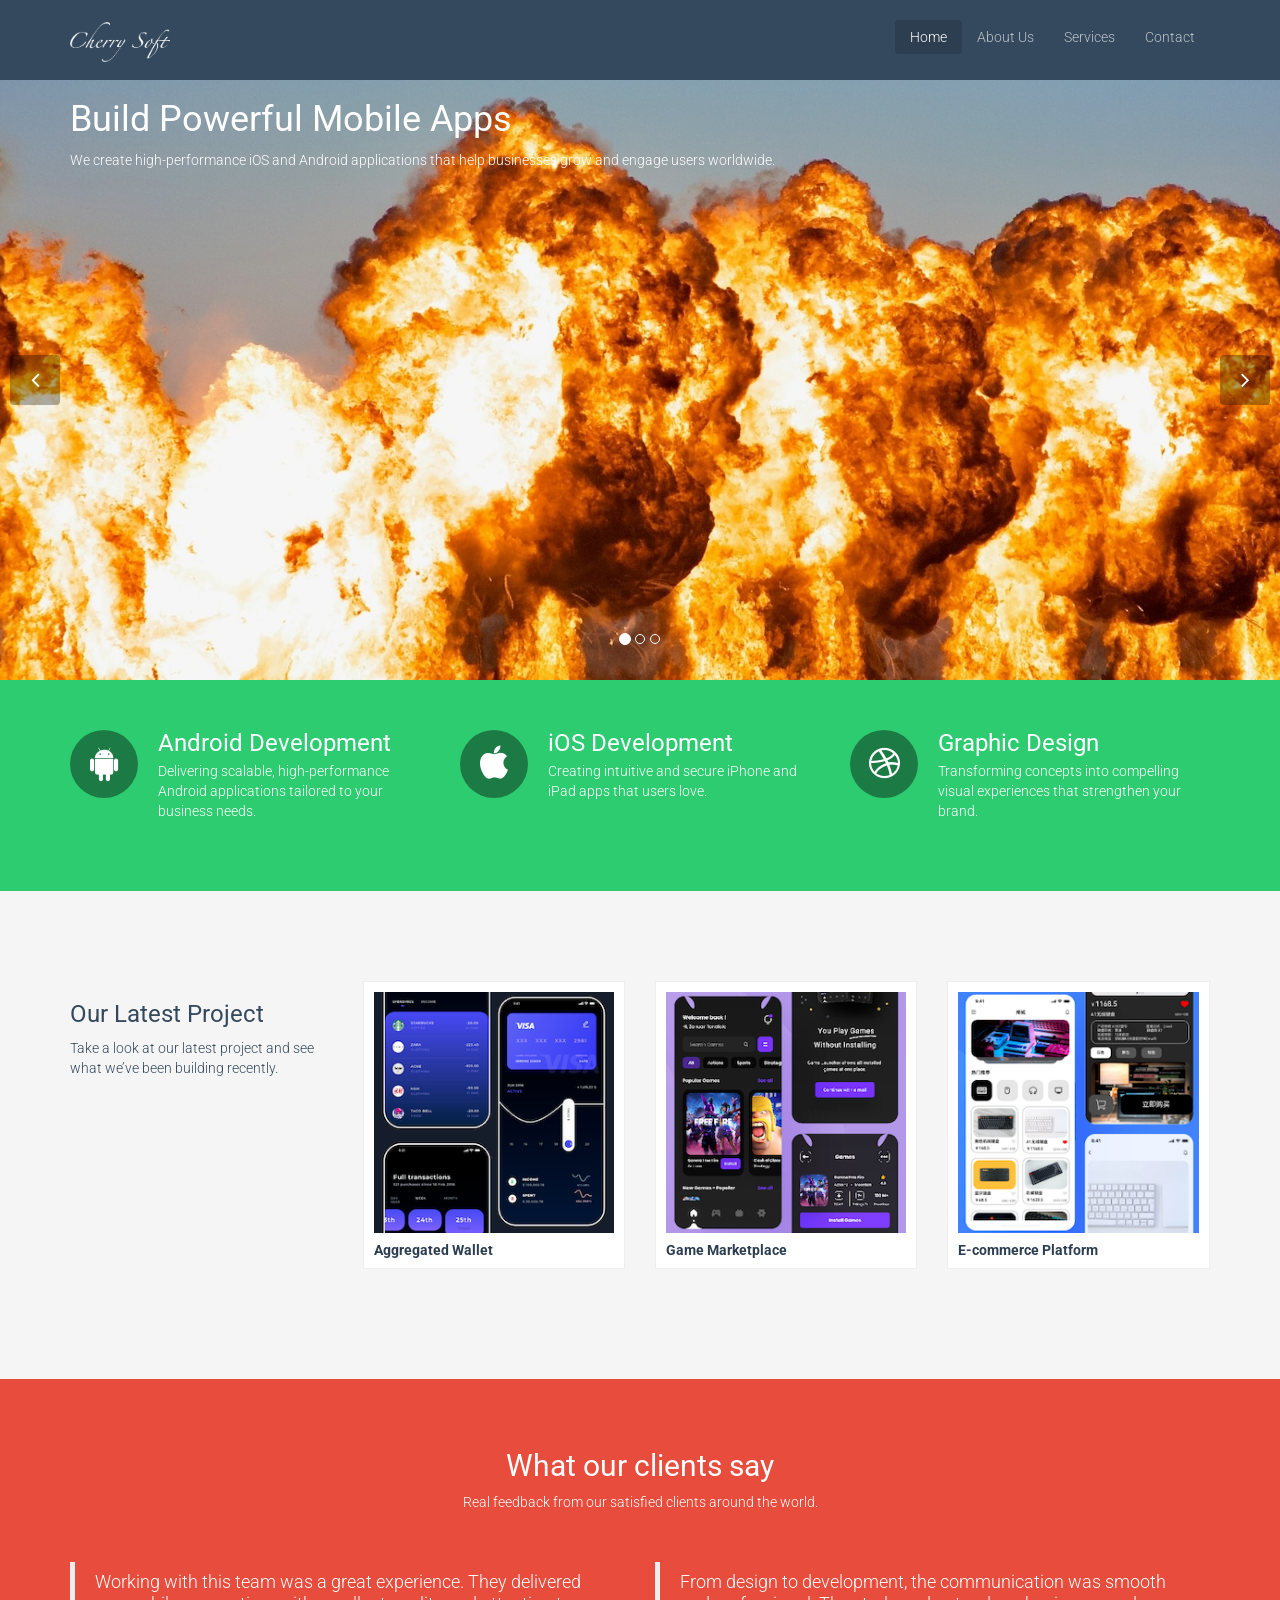
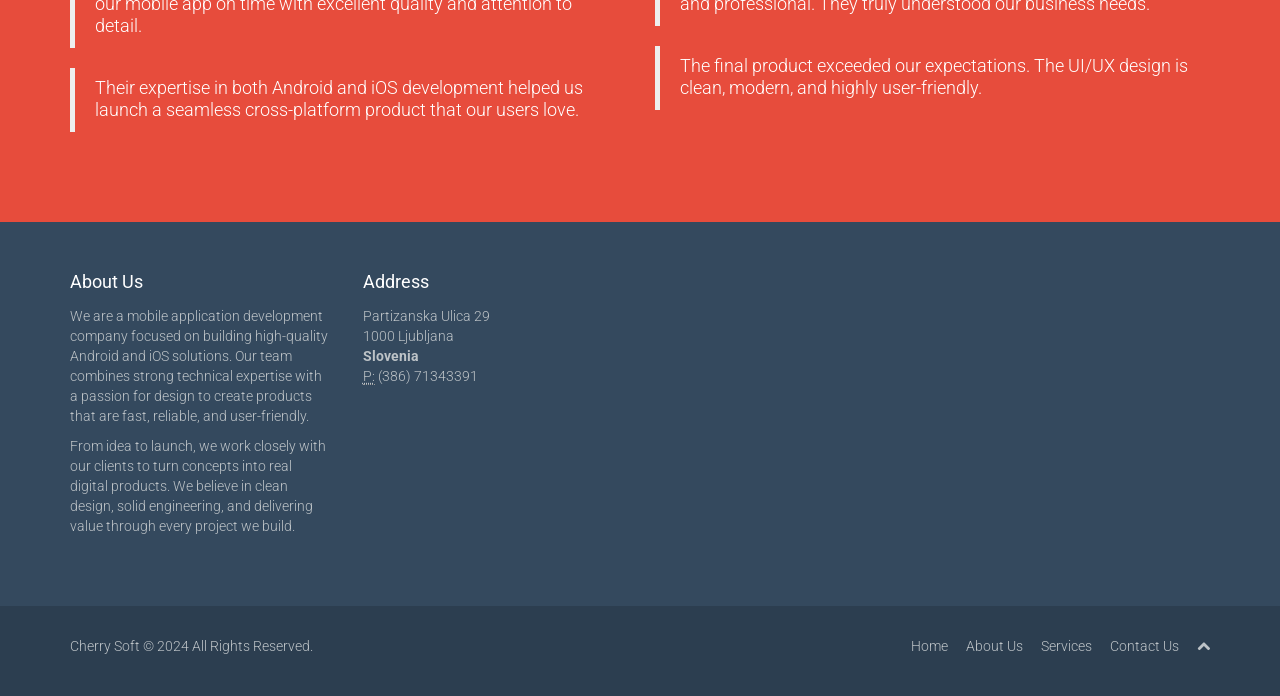
==== index.html @ 099f1675 "门户网站代码" ====
<!DOCTYPE html>
<html lang="zh">
<head>
    <meta charset="utf-8">
    <meta name="viewport" content="width=device-width, initial-scale=1.0">
    <meta name="description" content="">
    <meta name="author" content="">
    <title>Home | Cherry Soft</title>
    <link href="css/bootstrap.min.css" rel="stylesheet">
    <link href="css/font-awesome.min.css" rel="stylesheet">
    <link href="css/prettyPhoto.css" rel="stylesheet">
    <link href="css/animate.css" rel="stylesheet">
    <link href="css/main.css" rel="stylesheet">
    <!--[if lt IE 9]>
    <script src="plugins/common/html5shiv.js"></script>
    <script src="plugins/common/respond.min.js"></script>
    <![endif]-->       
    <link rel="shortcut icon" href="images/ico/favicon.ico">
    <link rel="apple-touch-icon-precomposed" sizes="144x144" href="images/ico/apple-touch-icon-144-precomposed.png">
    <link rel="apple-touch-icon-precomposed" sizes="114x114" href="images/ico/apple-touch-icon-114-precomposed.png">
    <link rel="apple-touch-icon-precomposed" sizes="72x72" href="images/ico/apple-touch-icon-72-precomposed.png">
    <link rel="apple-touch-icon-precomposed" href="images/ico/apple-touch-icon-57-precomposed.png">
</head><!--/head-->
<body>
    <header class="navbar navbar-inverse navbar-fixed-top wet-asphalt" role="banner">
        <div class="container">
            <div class="navbar-header">
                <button type="button" class="navbar-toggle" data-toggle="collapse" data-target=".navbar-collapse">
                    <span class="sr-only">Toggle navigation</span>
                    <span class="icon-bar"></span>
                    <span class="icon-bar"></span>
                    <span class="icon-bar"></span>
                </button>
                <a class="navbar-brand" href="index.html"><img id="logo" src="images/logo.png" alt="logo"></a>
            </div>
            <div class="collapse navbar-collapse">
                <ul class="nav navbar-nav navbar-right">
                    <li class="active"><a href="index.html">Home</a></li>
                    <li><a href="html/about-us.html">About Us</a></li>
                    <li><a href="html/services.html">Services</a></li>
                    <li><a href="html/contact-us.html">Contact</a></li>
                </ul>
            </div>
        </div>
    </header><!--/header-->
    <section id="main-slider" class="no-margin">
        <div class="carousel slide wet-asphalt">
            <ol class="carousel-indicators">
                <li data-target="#main-slider" data-slide-to="0" class="active"></li>
                <li data-target="#main-slider" data-slide-to="1"></li>
                <li data-target="#main-slider" data-slide-to="2"></li>
            </ol>
            <div class="carousel-inner">
                <div class="item active" style="background-image: url(images/slider/bg1.jpg)">
                    <div class="container">
                        <div class="row">
                            <div class="col-sm-12">
                                <div class="carousel-content centered">
                                    <h2 class="animation animated-item-1">Build Powerful Mobile Apps</h2>
                                    <p class="animation animated-item-2">We create high-performance iOS and Android applications that help businesses grow and engage users worldwide.</p>
                                </div>
                            </div>
                        </div>
                    </div>
                </div><!--/.item-->
                <div class="item" style="background-image: url(images/slider/bg2.jpg)">
                    <div class="container">
                        <div class="row">
                            <div class="col-sm-12">
                                <div class="carousel-content centered">
                                    <h2 class="boxed animation animated-item-1">Exceptional User Experiencen</h2>
                                    <p class="boxed animation animated-item-2">From concept to launch, we design intuitive and beautiful interfaces that users love to interact with.</p>
                                </div>
                            </div>
                        </div>
                    </div>
                </div><!--/.item-->
                <div class="item" style="background-image: url(images/slider/bg3.jpg)">
                    <div class="container">
                        <div class="row">
                            <div class="col-sm-6">
                                <div class="carousel-content centered">
                                    <h2 class="animation animated-item-1">Transform Ideas Into Reality</h2>
                                    <p class="animation animated-item-2">Partner with our expert team to turn innovative ideas into scalable digital products and business solutions.</p>
                                </div>
                            </div>
                        </div>
                    </div>
                </div><!--/.item-->
            </div><!--/.carousel-inner-->
        </div><!--/.carousel-->
        <a class="prev hidden-xs" href="#main-slider" data-slide="prev">
            <i class="icon-angle-left"></i>
        </a>
        <a class="next hidden-xs" href="#main-slider" data-slide="next">
            <i class="icon-angle-right"></i>
        </a>
    </section><!--/#main-slider-->
    
    

    <section id="services" class="emerald">
        <div class="container">
            <div class="row">
                <div class="col-md-4 col-sm-6">
                    <div class="media">
                        <div class="pull-left">
                            <i class="icon-android icon-md"></i>
                        </div>
                        <div class="media-body">
                            <h3 class="media-heading">Android Development</h3>
                            <p>Delivering scalable, high-performance Android applications tailored to your business needs.</p>
                        </div>
                    </div>
                </div><!--/.col-md-4-->
                <div class="col-md-4 col-sm-6">
                    <div class="media">
                        <div class="pull-left">
                            <i class="icon-apple icon-md"></i>
                        </div>
                        <div class="media-body">
                            <h3 class="media-heading">iOS Development</h3>
                            <p>Creating intuitive and secure iPhone and iPad apps that users love.</p>
                        </div>
                    </div>
                </div><!--/.col-md-4-->
                <div class="col-md-4 col-sm-6">
                    <div class="media">
                        <div class="pull-left">
                            <i class="icon-dribbble icon-md"></i>
                        </div>
                        <div class="media-body">
                            <h3 class="media-heading">Graphic Design</h3>
                            <p>Transforming concepts into compelling visual experiences that strengthen your brand.</p>
                        </div>
                    </div>
                </div><!--/.col-md-4-->
            </div>
        </div>
    </section><!--/#services-->

    <section id="recent-works">
        <div class="container">
            <div class="row">
                <div class="col-md-3">
                    <h3>Our Latest Project</h3>
                    <p>Take a look at our latest project and see what we’ve been building recently.</p>
                    <p class="gap"></p>
                </div>
                <div class="col-md-9">
                    <div id="scroller" class="carousel slide">
                        <div class="carousel-inner">
                            <div class="item active">
                                <div class="row">
                                    <div class="col-xs-4">
                                        <div class="portfolio-item">
                                            <div class="item-inner">
                                                <img class="img-responsive" src="images/portfolio/recent/item1.png" alt="">
                                                <h5>
                                                    Aggregated Wallet
                                                </h5>
                                            </div>
                                        </div>
                                    </div>                            
                                    <div class="col-xs-4">
                                        <div class="portfolio-item">
                                            <div class="item-inner">
                                                <img class="img-responsive" src="images/portfolio/recent/item3.png" alt="">
                                                <h5>
                                                    Game Marketplace
                                                </h5>
                                            </div>
                                        </div>
                                    </div>                            
                                    <div class="col-xs-4">
                                        <div class="portfolio-item">
                                            <div class="item-inner">
                                                <img class="img-responsive" src="images/portfolio/recent/item2.png" alt="">
                                                <h5>
                                                    E-commerce Platform
                                                </h5>
                                            </div>
                                        </div>
                                    </div>
                                </div><!--/.row-->
                            </div><!--/.item-->
                        </div>
                    </div>
                </div>
            </div><!--/.row-->
        </div>
    </section><!--/#recent-works-->

    <section id="testimonial" class="alizarin">
        <div class="container">
            <div class="row">
                <div class="col-lg-12">
                    <div class="center">
                        <h2>What our clients say</h2>
                        <p>Real feedback from our satisfied clients around the world.</p>
                    </div>
                    <div class="gap"></div>
                    <div class="row">
                        <div class="col-md-6">
                            <blockquote>
                                <p>Working with this team was a great experience. They delivered our mobile app on time with excellent quality and attention to detail.</p>
                            </blockquote>
                            <blockquote>
                                <p>Their expertise in both Android and iOS development helped us launch a seamless cross-platform product that our users love.</p>
                            </blockquote>
                        </div>
                        <div class="col-md-6">
                            <blockquote>
                                <p>From design to development, the communication was smooth and professional. They truly understood our business needs.</p>
                            </blockquote>
                            <blockquote>
                                <p>The final product exceeded our expectations. The UI/UX design is clean, modern, and highly user-friendly.</p>
                            </blockquote>
                        </div>
                    </div>
                </div>
            </div>
        </div>
    </section><!--/#testimonial-->

    <section id="bottom" class="wet-asphalt">
        <div class="container">
            <div class="row">
                <div class="col-md-3 col-sm-6">
                    <h4>About Us</h4>
                    <p>We are a mobile application development company focused on building high-quality Android and iOS solutions. Our team combines strong technical expertise with a passion for design to create products that are fast, reliable, and user-friendly.</p>
                    <p>From idea to launch, we work closely with our clients to turn concepts into real digital products. We believe in clean design, solid engineering, and delivering value through every project we build.</p>
                </div><!--/.col-md-3-->

                <div class="col-md-3 col-sm-6">
                    <h4>Address</h4>
                    <address>
                        Partizanska Ulica 29<br>
                        1000 Ljubljana<br>
                        <strong>Slovenia</strong><br>
                        <abbr title="Phone">P:</abbr> (386) 71343391
                    </address>
                </div> <!--/.col-md-3-->
            </div>
        </div>
    </section><!--/#bottom-->

    <footer id="footer" class="midnight-blue">
        <div class="container">
            <div class="row">
                <div class="col-sm-6">
                    Cherry Soft &copy; 2024 All Rights Reserved.
                </div>
                <div class="col-sm-6">
                    <ul class="pull-right">
                        <li><a href="index.html">Home</a></li>
                        <li><a href="html/about-us.html">About Us</a></li>
                        <li><a href="html/services.html">Services</a></li>
                        <li><a href="html/contact-us.html">Contact Us</a></li>
                        <li><a id="gototop" class="gototop" href="#"><i class="icon-chevron-up"></i></a></li><!--#gototop-->
                    </ul>
                </div>
            </div>
        </div>
    </footer><!--/#footer-->

    <script src="js/jquery.1.11.2/jquery-1.11.2.min.js"></script>
    <script src="js/bootstrap/bootstrap.min.js"></script>
</body>
</html>
---- css/prettyPhoto.css ----
div.pp_default .pp_top,div.pp_default .pp_top .pp_middle,div.pp_default .pp_top .pp_left,div.pp_default .pp_top .pp_right,div.pp_default .pp_bottom,div.pp_default .pp_bottom .pp_left,div.pp_default .pp_bottom .pp_middle,div.pp_default .pp_bottom .pp_right{height:13px}
div.pp_default .pp_top .pp_left{background:url(../images/prettyPhoto/default/sprite.png) -78px -93px no-repeat}
div.pp_default .pp_top .pp_middle{background:url(../images/prettyPhoto/default/sprite_x.png) top left repeat-x}
div.pp_default .pp_top .pp_right{background:url(../images/prettyPhoto/default/sprite.png) -112px -93px no-repeat}
div.pp_default .pp_content .ppt{color:#f8f8f8}
div.pp_default .pp_content_container .pp_left{background:url(../images/prettyPhoto/default/sprite_y.png) -7px 0 repeat-y;padding-left:13px}
div.pp_default .pp_content_container .pp_right{background:url(../images/prettyPhoto/default/sprite_y.png) top right repeat-y;padding-right:13px}
div.pp_default .pp_next:hover{background:url(../images/prettyPhoto/default/sprite_next.png) center right no-repeat;cursor:pointer}
div.pp_default .pp_previous:hover{background:url(../images/prettyPhoto/default/sprite_prev.png) center left no-repeat;cursor:pointer}
div.pp_default .pp_expand{background:url(../images/prettyPhoto/default/sprite.png) 0 -29px no-repeat;cursor:pointer;width:28px;height:28px}
div.pp_default .pp_expand:hover{background:url(../images/prettyPhoto/default/sprite.png) 0 -56px no-repeat;cursor:pointer}
div.pp_default .pp_contract{background:url(../images/prettyPhoto/default/sprite.png) 0 -84px no-repeat;cursor:pointer;width:28px;height:28px}
div.pp_default .pp_contract:hover{background:url(../images/prettyPhoto/default/sprite.png) 0 -113px no-repeat;cursor:pointer}
div.pp_default .pp_close{width:30px;height:30px;background:url(../images/prettyPhoto/default/sprite.png) 2px 1px no-repeat;cursor:pointer}
div.pp_default .pp_gallery ul li a{background:url(../images/prettyPhoto/default/default_thumb.png) center center #f8f8f8;border:1px solid #aaa}
div.pp_default .pp_social{margin-top:7px}
div.pp_default .pp_gallery a.pp_arrow_previous,div.pp_default .pp_gallery a.pp_arrow_next{position:static;left:auto}
div.pp_default .pp_nav .pp_play,div.pp_default .pp_nav .pp_pause{background:url(../images/prettyPhoto/default/sprite.png) -51px 1px no-repeat;height:30px;width:30px}
div.pp_default .pp_nav .pp_pause{background-position:-51px -29px}
div.pp_default a.pp_arrow_previous,div.pp_default a.pp_arrow_next{background:url(../images/prettyPhoto/default/sprite.png) -31px -3px no-repeat;height:20px;width:20px;margin:4px 0 0}
div.pp_default a.pp_arrow_next{left:52px;background-position:-82px -3px}
div.pp_default .pp_content_container .pp_details{margin-top:5px}
div.pp_default .pp_nav{clear:none;height:30px;width:110px;position:relative}
div.pp_default .pp_nav .currentTextHolder{font-family:Georgia;font-style:italic;color:#999;font-size:11px;left:75px;line-height:25px;position:absolute;top:2px;margin:0;padding:0 0 0 10px}
div.pp_default .pp_close:hover,div.pp_default .pp_nav .pp_play:hover,div.pp_default .pp_nav .pp_pause:hover,div.pp_default .pp_arrow_next:hover,div.pp_default .pp_arrow_previous:hover{opacity:0.7}
div.pp_default .pp_description{font-size:11px;font-weight:700;line-height:14px;margin:5px 50px 5px 0}
div.pp_default .pp_bottom .pp_left{background:url(../images/prettyPhoto/default/sprite.png) -78px -127px no-repeat}
div.pp_default .pp_bottom .pp_middle{background:url(../images/prettyPhoto/default/sprite_x.png) bottom left repeat-x}
div.pp_default .pp_bottom .pp_right{background:url(../images/prettyPhoto/default/sprite.png) -112px -127px no-repeat}
div.pp_default .pp_loaderIcon{background:url(../images/prettyPhoto/default/loader.gif) center center no-repeat}
div.light_rounded .pp_top .pp_left{background:url(../images/prettyPhoto/light_rounded/sprite.png) -88px -53px no-repeat}
div.light_rounded .pp_top .pp_right{background:url(../images/prettyPhoto/light_rounded/sprite.png) -110px -53px no-repeat}
div.light_rounded .pp_next:hover{background:url(../images/prettyPhoto/light_rounded/btnNext.png) center right no-repeat;cursor:pointer}
div.light_rounded .pp_previous:hover{background:url(../images/prettyPhoto/light_rounded/btnPrevious.png) center left no-repeat;cursor:pointer}
div.light_rounded .pp_expand{background:url(../images/prettyPhoto/light_rounded/sprite.png) -31px -26px no-repeat;cursor:pointer}
div.light_rounded .pp_expand:hover{background:url(../images/prettyPhoto/light_rounded/sprite.png) -31px -47px no-repeat;cursor:pointer}
div.light_rounded .pp_contract{background:url(../images/prettyPhoto/light_rounded/sprite.png) 0 -26px no-repeat;cursor:pointer}
div.light_rounded .pp_contract:hover{background:url(../images/prettyPhoto/light_rounded/sprite.png) 0 -47px no-repeat;cursor:pointer}
div.light_rounded .pp_close{width:75px;height:22px;background:url(../images/prettyPhoto/light_rounded/sprite.png) -1px -1px no-repeat;cursor:pointer}
div.light_rounded .pp_nav .pp_play{background:url(../images/prettyPhoto/light_rounded/sprite.png) -1px -100px no-repeat;height:15px;width:14px}
div.light_rounded .pp_nav .pp_pause{background:url(../images/prettyPhoto/light_rounded/sprite.png) -24px -100px no-repeat;height:15px;width:14px}
div.light_rounded .pp_arrow_previous{background:url(../images/prettyPhoto/light_rounded/sprite.png) 0 -71px no-repeat}
div.light_rounded .pp_arrow_next{background:url(../images/prettyPhoto/light_rounded/sprite.png) -22px -71px no-repeat}
div.light_rounded .pp_bottom .pp_left{background:url(../images/prettyPhoto/light_rounded/sprite.png) -88px -80px no-repeat}
div.light_rounded .pp_bottom .pp_right{background:url(../images/prettyPhoto/light_rounded/sprite.png) -110px -80px no-repeat}
div.dark_rounded .pp_top .pp_left{background:url(../images/prettyPhoto/dark_rounded/sprite.png) -88px -53px no-repeat}
div.dark_rounded .pp_top .pp_right{background:url(../images/prettyPhoto/dark_rounded/sprite.png) -110px -53px no-repeat}
div.dark_rounded .pp_content_container .pp_left{background:url(../images/prettyPhoto/dark_rounded/contentPattern.png) top left repeat-y}
div.dark_rounded .pp_content_container .pp_right{background:url(../images/prettyPhoto/dark_rounded/contentPattern.png) top right repeat-y}
div.dark_rounded .pp_next:hover{background:url(../images/prettyPhoto/dark_rounded/btnNext.png) center right no-repeat;cursor:pointer}
div.dark_rounded .pp_previous:hover{background:url(../images/prettyPhoto/dark_rounded/btnPrevious.png) center left no-repeat;cursor:pointer}
div.dark_rounded .pp_expand{background:url(../images/prettyPhoto/dark_rounded/sprite.png) -31px -26px no-repeat;cursor:pointer}
div.dark_rounded .pp_expand:hover{background:url(../images/prettyPhoto/dark_rounded/sprite.png) -31px -47px no-repeat;cursor:pointer}
div.dark_rounded .pp_contract{background:url(../images/prettyPhoto/dark_rounded/sprite.png) 0 -26px no-repeat;cursor:pointer}
div.dark_rounded .pp_contract:hover{background:url(../images/prettyPhoto/dark_rounded/sprite.png) 0 -47px no-repeat;cursor:pointer}
div.dark_rounded .pp_close{width:75px;height:22px;background:url(../images/prettyPhoto/dark_rounded/sprite.png) -1px -1px no-repeat;cursor:pointer}
div.dark_rounded .pp_description{margin-right:85px;color:#fff}
div.dark_rounded .pp_nav .pp_play{background:url(../images/prettyPhoto/dark_rounded/sprite.png) -1px -100px no-repeat;height:15px;width:14px}
div.dark_rounded .pp_nav .pp_pause{background:url(../images/prettyPhoto/dark_rounded/sprite.png) -24px -100px no-repeat;height:15px;width:14px}
div.dark_rounded .pp_arrow_previous{background:url(../images/prettyPhoto/dark_rounded/sprite.png) 0 -71px no-repeat}
div.dark_rounded .pp_arrow_next{background:url(../images/prettyPhoto/dark_rounded/sprite.png) -22px -71px no-repeat}
div.dark_rounded .pp_bottom .pp_left{background:url(../images/prettyPhoto/dark_rounded/sprite.png) -88px -80px no-repeat}
div.dark_rounded .pp_bottom .pp_right{background:url(../images/prettyPhoto/dark_rounded/sprite.png) -110px -80px no-repeat}
div.dark_rounded .pp_loaderIcon{background:url(../images/prettyPhoto/dark_rounded/loader.gif) center center no-repeat}
div.dark_square .pp_left,div.dark_square .pp_middle,div.dark_square .pp_right,div.dark_square .pp_content{background:#000}
div.dark_square .pp_description{color:#fff;margin:0 85px 0 0}
div.dark_square .pp_loaderIcon{background:url(../images/prettyPhoto/dark_square/loader.gif) center center no-repeat}
div.dark_square .pp_expand{background:url(../images/prettyPhoto/dark_square/sprite.png) -31px -26px no-repeat;cursor:pointer}
div.dark_square .pp_expand:hover{background:url(../images/prettyPhoto/dark_square/sprite.png) -31px -47px no-repeat;cursor:pointer}
div.dark_square .pp_contract{background:url(../images/prettyPhoto/dark_square/sprite.png) 0 -26px no-repeat;cursor:pointer}
div.dark_square .pp_contract:hover{background:url(../images/prettyPhoto/dark_square/sprite.png) 0 -47px no-repeat;cursor:pointer}
div.dark_square .pp_close{width:75px;height:22px;background:url(../images/prettyPhoto/dark_square/sprite.png) -1px -1px no-repeat;cursor:pointer}
div.dark_square .pp_nav{clear:none}
div.dark_square .pp_nav .pp_play{background:url(../images/prettyPhoto/dark_square/sprite.png) -1px -100px no-repeat;height:15px;width:14px}
div.dark_square .pp_nav .pp_pause{background:url(../images/prettyPhoto/dark_square/sprite.png) -24px -100px no-repeat;height:15px;width:14px}
div.dark_square .pp_arrow_previous{background:url(../images/prettyPhoto/dark_square/sprite.png) 0 -71px no-repeat}
div.dark_square .pp_arrow_next{background:url(../images/prettyPhoto/dark_square/sprite.png) -22px -71px no-repeat}
div.dark_square .pp_next:hover{background:url(../images/prettyPhoto/dark_square/btnNext.png) center right no-repeat;cursor:pointer}
div.dark_square .pp_previous:hover{background:url(../images/prettyPhoto/dark_square/btnPrevious.png) center left no-repeat;cursor:pointer}
div.light_square .pp_expand{background:url(../images/prettyPhoto/light_square/sprite.png) -31px -26px no-repeat;cursor:pointer}
div.light_square .pp_expand:hover{background:url(../images/prettyPhoto/light_square/sprite.png) -31px -47px no-repeat;cursor:pointer}
div.light_square .pp_contract{background:url(../images/prettyPhoto/light_square/sprite.png) 0 -26px no-repeat;cursor:pointer}
div.light_square .pp_contract:hover{background:url(../images/prettyPhoto/light_square/sprite.png) 0 -47px no-repeat;cursor:pointer}
div.light_square .pp_close{width:75px;height:22px;background:url(../images/prettyPhoto/light_square/sprite.png) -1px -1px no-repeat;cursor:pointer}
div.light_square .pp_nav .pp_play{background:url(../images/prettyPhoto/light_square/sprite.png) -1px -100px no-repeat;height:15px;width:14px}
div.light_square .pp_nav .pp_pause{background:url(../images/prettyPhoto/light_square/sprite.png) -24px -100px no-repeat;height:15px;width:14px}
div.light_square .pp_arrow_previous{background:url(../images/prettyPhoto/light_square/sprite.png) 0 -71px no-repeat}
div.light_square .pp_arrow_next{background:url(../images/prettyPhoto/light_square/sprite.png) -22px -71px no-repeat}
div.light_square .pp_next:hover{background:url(../images/prettyPhoto/light_square/btnNext.png) center right no-repeat;cursor:pointer}
div.light_square .pp_previous:hover{background:url(../images/prettyPhoto/light_square/btnPrevious.png) center left no-repeat;cursor:pointer}
div.facebook .pp_top .pp_left{background:url(../images/prettyPhoto/facebook/sprite.png) -88px -53px no-repeat}
div.facebook .pp_top .pp_middle{background:url(../images/prettyPhoto/facebook/contentPatternTop.png) top left repeat-x}
div.facebook .pp_top .pp_right{background:url(../images/prettyPhoto/facebook/sprite.png) -110px -53px no-repeat}
div.facebook .pp_content_container .pp_left{background:url(../images/prettyPhoto/facebook/contentPatternLeft.png) top left repeat-y}
div.facebook .pp_content_container .pp_right{background:url(../images/prettyPhoto/facebook/contentPatternRight.png) top right repeat-y}
div.facebook .pp_expand{background:url(../images/prettyPhoto/facebook/sprite.png) -31px -26px no-repeat;cursor:pointer}
div.facebook .pp_expand:hover{background:url(../images/prettyPhoto/facebook/sprite.png) -31px -47px no-repeat;cursor:pointer}
div.facebook .pp_contract{background:url(../images/prettyPhoto/facebook/sprite.png) 0 -26px no-repeat;cursor:pointer}
div.facebook .pp_contract:hover{background:url(../images/prettyPhoto/facebook/sprite.png) 0 -47px no-repeat;cursor:pointer}
div.facebook .pp_close{width:22px;height:22px;background:url(../images/prettyPhoto/facebook/sprite.png) -1px -1px no-repeat;cursor:pointer}
div.facebook .pp_description{margin:0 37px 0 0}
div.facebook .pp_loaderIcon{background:url(../images/prettyPhoto/facebook/loader.gif) center center no-repeat}
div.facebook .pp_arrow_previous{background:url(../images/prettyPhoto/facebook/sprite.png) 0 -71px no-repeat;height:22px;margin-top:0;width:22px}
div.facebook .pp_arrow_previous.disabled{background-position:0 -96px;cursor:default}
div.facebook .pp_arrow_next{background:url(../images/prettyPhoto/facebook/sprite.png) -32px -71px no-repeat;height:22px;margin-top:0;width:22px}
div.facebook .pp_arrow_next.disabled{background-position:-32px -96px;cursor:default}
div.facebook .pp_nav{margin-top:0}
div.facebook .pp_nav p{font-size:15px;padding:0 3px 0 4px}
div.facebook .pp_nav .pp_play{background:url(../images/prettyPhoto/facebook/sprite.png) -1px -123px no-repeat;height:22px;width:22px}
div.facebook .pp_nav .pp_pause{background:url(../images/prettyPhoto/facebook/sprite.png) -32px -123px no-repeat;height:22px;width:22px}
div.facebook .pp_next:hover{background:url(../images/prettyPhoto/facebook/btnNext.png) center right no-repeat;cursor:pointer}
div.facebook .pp_previous:hover{background:url(../images/prettyPhoto/facebook/btnPrevious.png) center left no-repeat;cursor:pointer}
div.facebook .pp_bottom .pp_left{background:url(../images/prettyPhoto/facebook/sprite.png) -88px -80px no-repeat}
div.facebook .pp_bottom .pp_middle{background:url(../images/prettyPhoto/facebook/contentPatternBottom.png) top left repeat-x}
div.facebook .pp_bottom .pp_right{background:url(../images/prettyPhoto/facebook/sprite.png) -110px -80px no-repeat}
div.pp_pic_holder a:focus{outline:none}
div.pp_overlay{background:#000;display:none;left:0;position:absolute;top:0;width:100%;z-index:9500}
div.pp_pic_holder{display:none;position:absolute;width:100px;z-index:10000}
.pp_content{height:40px;min-width:40px}
* html .pp_content{width:40px}
.pp_content_container{position:relative;text-align:left;width:100%}
.pp_content_container .pp_left{padding-left:20px}
.pp_content_container .pp_right{padding-right:20px}
.pp_content_container .pp_details{float:left;margin:10px 0 2px}
.pp_description{display:none;margin:0}
.pp_social{float:left;margin:0}
.pp_social .facebook{float:left;margin-left:5px;width:55px;overflow:hidden}
.pp_social .twitter{float:left}
.pp_nav{clear:right;float:left;margin:3px 10px 0 0}
.pp_nav p{float:left;white-space:nowrap;margin:2px 4px}
.pp_nav .pp_play,.pp_nav .pp_pause{float:left;margin-right:4px;text-indent:-10000px}
a.pp_arrow_previous,a.pp_arrow_next{display:block;float:left;height:15px;margin-top:3px;overflow:hidden;text-indent:-10000px;width:14px}
.pp_hoverContainer{position:absolute;top:0;width:100%;z-index:2000}
.pp_gallery{display:none;left:50%;margin-top:-50px;position:absolute;z-index:10000}
.pp_gallery div{float:left;overflow:hidden;position:relative}
.pp_gallery ul{float:left;height:35px;position:relative;white-space:nowrap;margin:0 0 0 5px;padding:0}
.pp_gallery ul a{border:1px rgba(0,0,0,0.5) solid;display:block;float:left;height:33px;overflow:hidden}
.pp_gallery ul a img{border:0}
.pp_gallery li{display:block;float:left;margin:0 5px 0 0;padding:0}
.pp_gallery li.default a{background:url(../images/prettyPhoto/facebook/default_thumbnail.gif) 0 0 no-repeat;display:block;height:33px;width:50px}
.pp_gallery .pp_arrow_previous,.pp_gallery .pp_arrow_next{margin-top:7px!important}
a.pp_next{background:url(../images/prettyPhoto/light_rounded/btnNext.png) 10000px 10000px no-repeat;display:block;float:right;height:100%;text-indent:-10000px;width:49%}
a.pp_previous{background:url(../images/prettyPhoto/light_rounded/btnNext.png) 10000px 10000px no-repeat;display:block;float:left;height:100%;text-indent:-10000px;width:49%}
a.pp_expand,a.pp_contract{cursor:pointer;display:none;height:20px;position:absolute;right:30px;text-indent:-10000px;top:10px;width:20px;z-index:20000}
a.pp_close{position:absolute;right:0;top:0;display:block;line-height:22px;text-indent:-10000px}
.pp_loaderIcon{display:block;height:24px;left:50%;position:absolute;top:50%;width:24px;margin:-12px 0 0 -12px}
#pp_full_res{line-height:1!important}
#pp_full_res .pp_inline{text-align:left}
#pp_full_res .pp_inline p{margin:0 0 15px}
div.ppt{color:#fff;display:none;font-size:17px;z-index:9999;margin:0 0 5px 15px}
div.pp_default .pp_content,div.light_rounded .pp_content{background-color:#fff}
div.pp_default #pp_full_res .pp_inline,div.light_rounded .pp_content .ppt,div.light_rounded #pp_full_res .pp_inline,div.light_square .pp_content .ppt,div.light_square #pp_full_res .pp_inline,div.facebook .pp_content .ppt,div.facebook #pp_full_res .pp_inline{color:#000}
div.pp_default .pp_gallery ul li a:hover,div.pp_default .pp_gallery ul li.selected a,.pp_gallery ul a:hover,.pp_gallery li.selected a{border-color:#fff}
div.pp_default .pp_details,div.light_rounded .pp_details,div.dark_rounded .pp_details,div.dark_square .pp_details,div.light_square .pp_details,div.facebook .pp_details{position:relative}
div.light_rounded .pp_top .pp_middle,div.light_rounded .pp_content_container .pp_left,div.light_rounded .pp_content_container .pp_right,div.light_rounded .pp_bottom .pp_middle,div.light_square .pp_left,div.light_square .pp_middle,div.light_square .pp_right,div.light_square .pp_content,div.facebook .pp_content{background:#fff}
div.light_rounded .pp_description,div.light_square .pp_description{margin-right:85px}
div.light_rounded .pp_gallery a.pp_arrow_previous,div.light_rounded .pp_gallery a.pp_arrow_next,div.dark_rounded .pp_gallery a.pp_arrow_previous,div.dark_rounded .pp_gallery a.pp_arrow_next,div.dark_square .pp_gallery a.pp_arrow_previous,div.dark_square .pp_gallery a.pp_arrow_next,div.light_square .pp_gallery a.pp_arrow_previous,div.light_square .pp_gallery a.pp_arrow_next{margin-top:12px!important}
div.light_rounded .pp_arrow_previous.disabled,div.dark_rounded .pp_arrow_previous.disabled,div.dark_square .pp_arrow_previous.disabled,div.light_square .pp_arrow_previous.disabled{background-position:0 -87px;cursor:default}
div.light_rounded .pp_arrow_next.disabled,div.dark_rounded .pp_arrow_next.disabled,div.dark_square .pp_arrow_next.disabled,div.light_square .pp_arrow_next.disabled{background-position:-22px -87px;cursor:default}
div.light_rounded .pp_loaderIcon,div.light_square .pp_loaderIcon{background:url(../images/prettyPhoto/light_rounded/loader.gif) center center no-repeat}
div.dark_rounded .pp_top .pp_middle,div.dark_rounded .pp_content,div.dark_rounded .pp_bottom .pp_middle{background:url(../images/prettyPhoto/dark_rounded/contentPattern.png) top left repeat}
div.dark_rounded .currentTextHolder,div.dark_square .currentTextHolder{color:#c4c4c4}
div.dark_rounded #pp_full_res .pp_inline,div.dark_square #pp_full_res .pp_inline{color:#fff}
.pp_top,.pp_bottom{height:20px;position:relative}
* html .pp_top,* html .pp_bottom{padding:0 20px}
.pp_top .pp_left,.pp_bottom .pp_left{height:20px;left:0;position:absolute;width:20px}
.pp_top .pp_middle,.pp_bottom .pp_middle{height:20px;left:20px;position:absolute;right:20px}
* html .pp_top .pp_middle,* html .pp_bottom .pp_middle{left:0;position:static}
.pp_top .pp_right,.pp_bottom .pp_right{height:20px;left:auto;position:absolute;right:0;top:0;width:20px}
.pp_fade,.pp_gallery li.default a img{display:none}
---- css/main.css ----
@import url(http://fonts.googleapis.com/css?family=Roboto:400,700,300);
#logo {
    width: 100px;
    height: 40px;
}
.clearfix {
  *zoom: 1;
}
.clearfix:before,
.clearfix:after {
  display: table;
  content: "";
  line-height: 0;
}
.clearfix:after {
  clear: both;
}
.hide-text {
  font: 0/0 a;
  color: transparent;
  text-shadow: none;
  background-color: transparent;
  border: 0;
}
.input-block-level {
  display: block;
  width: 100%;
  min-height: 30px;
  -webkit-box-sizing: border-box;
  -moz-box-sizing: border-box;
  box-sizing: border-box;
}
body {
  padding-top: 80px;
  color: #34495e;
  background: #f5f5f5;
  font-family: 'Roboto', sans-serif;
  font-weight: 300;
}
h1,
h2,
h3,
h4,
h5,
h6 {
  font-family: 'Roboto', sans-serif;
  font-weight: 400;
}
a {
  color: #34495e;
  -webkit-transition: 300ms;
  -moz-transition: 300ms;
  -o-transition: 300ms;
  transition: 300ms;
}
hr {
  border-top: 1px solid #e5e5e5;
  border-bottom: 1px solid #fff;
}
.btn {
  font-weight: 400;
}
.btn-transparent {
  border: 3px solid #fff;
  background: transparent;
  color: #fff;
}
.btn-transparent:hover {
  border-color: rgba(255, 255, 255, 0.5);
}
a:hover,
a:focus {
  color: #d9534f;
  text-decoration: none;
  outline: none;
}
.dropdown-menu {
  margin-top: -1px;
  min-width: 180px;
}
body > section {
  padding: 50px 0;
}
.turquoise,
.green-sea,
.sun-flower,
.orange,
.emerald,
.nephrits,
.carrot,
.pumkin,
.peter-river,
.belize-hole,
.alizarin,
.pomegranate,
.amethyst,
.wisteria,
.clouds .silver,
.wet-asphalt,
.midnight-blue,
.concrete,
.asbestos {
  color: #fff;
}
.turquoise h1,
.green-sea h1,
.sun-flower h1,
.orange h1,
.emerald h1,
.nephrits h1,
.carrot h1,
.pumkin h1,
.peter-river h1,
.belize-hole h1,
.alizarin h1,
.pomegranate h1,
.amethyst h1,
.wisteria h1,
.clouds .silver h1,
.wet-asphalt h1,
.midnight-blue h1,
.concrete h1,
.asbestos h1,
.turquoise h2,
.green-sea h2,
.sun-flower h2,
.orange h2,
.emerald h2,
.nephrits h2,
.carrot h2,
.pumkin h2,
.peter-river h2,
.belize-hole h2,
.alizarin h2,
.pomegranate h2,
.amethyst h2,
.wisteria h2,
.clouds .silver h2,
.wet-asphalt h2,
.midnight-blue h2,
.concrete h2,
.asbestos h2,
.turquoise h3,
.green-sea h3,
.sun-flower h3,
.orange h3,
.emerald h3,
.nephrits h3,
.carrot h3,
.pumkin h3,
.peter-river h3,
.belize-hole h3,
.alizarin h3,
.pomegranate h3,
.amethyst h3,
.wisteria h3,
.clouds .silver h3,
.wet-asphalt h3,
.midnight-blue h3,
.concrete h3,
.asbestos h3,
.turquoise h4,
.green-sea h4,
.sun-flower h4,
.orange h4,
.emerald h4,
.nephrits h4,
.carrot h4,
.pumkin h4,
.peter-river h4,
.belize-hole h4,
.alizarin h4,
.pomegranate h4,
.amethyst h4,
.wisteria h4,
.clouds .silver h4,
.wet-asphalt h4,
.midnight-blue h4,
.concrete h4,
.asbestos h4,
.turquoise h5,
.green-sea h5,
.sun-flower h5,
.orange h5,
.emerald h5,
.nephrits h5,
.carrot h5,
.pumkin h5,
.peter-river h5,
.belize-hole h5,
.alizarin h5,
.pomegranate h5,
.amethyst h5,
.wisteria h5,
.clouds .silver h5,
.wet-asphalt h5,
.midnight-blue h5,
.concrete h5,
.asbestos h5,
.turquoise h6,
.green-sea h6,
.sun-flower h6,
.orange h6,
.emerald h6,
.nephrits h6,
.carrot h6,
.pumkin h6,
.peter-river h6,
.belize-hole h6,
.alizarin h6,
.pomegranate h6,
.amethyst h6,
.wisteria h6,
.clouds .silver h6,
.wet-asphalt h6,
.midnight-blue h6,
.concrete h6,
.asbestos h6 {
  color: #fff;
}
.turquoise small,
.green-sea small,
.sun-flower small,
.orange small,
.emerald small,
.nephrits small,
.carrot small,
.pumkin small,
.peter-river small,
.belize-hole small,
.alizarin small,
.pomegranate small,
.amethyst small,
.wisteria small,
.clouds .silver small,
.wet-asphalt small,
.midnight-blue small,
.concrete small,
.asbestos small {
  color: rgba(255, 255, 255, 0.8);
}
.turquoise {
  background-color: #1abc9c;
}
.green-sea {
  background-color: #16a085;
}
.sun-flower {
  background-color: #f1c40f;
}
.orange {
  background-color: #f39c12;
}
.emerald {
  background-color: #2ecc71;
}
.nephritis {
  background-color: #27ae60;
}
.carrot {
  background-color: #e67e22;
}
.pumkin {
  background-color: #d35400;
}
.peter-river {
  background-color: #3498db;
}
.belize-hole {
  background-color: #2980b9;
}
.alizarin {
  background-color: #e74c3c;
}
.pomegranate {
  background-color: #c0392b;
}
.amethyst {
  background-color: #9b59b6;
}
.wisteria {
  background-color: #8e44ad;
}
.clouds {
  background-color: #ecf0f1;
}
.silver {
  background-color: #bdc3c7;
}
.wet-asphalt {
  background-color: #34495e;
}
.wet-asphalt a:not(.btn) {
  color: #bdc3c7;
}
.wet-asphalt a:not(.btn):hover {
  color: #d9534f;
}
.midnight-blue {
  background-color: #2c3e50;
}
.concrete {
  background-color: #95a5a6;
}
.asbestos {
  background-color: #7f8c8d;
}
.embed-container {
  position: relative;
  padding-bottom: 56.25%;
  /* 16/9 ratio */

  padding-top: 30px;
  /* IE6 workaround*/

  height: 0;
  overflow: hidden;
}
.embed-container iframe,
.embed-container object,
.embed-container embed {
  position: absolute;
  top: 0;
  left: 0;
  width: 100%;
  height: 100%;
}
#main-slider {
  position: relative;
}
#main-slider .carousel h2 {
  font-size: 36px;
}
#main-slider .carousel .btn {
  border: 3px solid rgba(255, 255, 255, 0.5);
  color: #fff;
  border-radius: 0;
  margin-top: 5px;
}
#main-slider .carousel .btn:hover {
  background-color: rgba(255, 255, 255, 0.3);
}
#main-slider .carousel .boxed {
  padding: 10px 15px;
  background-color: rgba(0, 0, 0, 0.2);
  display: inline-block;
}
#main-slider .carousel .item {
  background-position: 50%;
  background-repeat: no-repeat;
  background-size: cover;
  left: 0 !important;
  opacity: 0;
  top: 0;
  position: absolute;
  width: 100%;
  display: block !important;
  height: 600px;
  -webkit-transition: opacity ease-in-out 500ms;
  -moz-transition: opacity ease-in-out 500ms;
  -o-transition: opacity ease-in-out 500ms;
  transition: opacity ease-in-out 500ms;
}
#main-slider .carousel .item:first-child {
  top: auto;
  position: relative;
}
#main-slider .carousel .item.active {
  opacity: 1;
  -webkit-transition: opacity ease-in-out 500ms;
  -moz-transition: opacity ease-in-out 500ms;
  -o-transition: opacity ease-in-out 500ms;
  transition: opacity ease-in-out 500ms;
  z-index: 1;
}
#main-slider .prev,
#main-slider .next {
  position: absolute;
  top: 50%;
  background-color: rgba(0, 0, 0, 0.3);
  color: #fff;
  display: inline-block;
  margin-top: -25px;
  font-size: 24px;
  height: 50px;
  width: 50px;
  line-height: 50px;
  text-align: center;
  border-radius: 4px;
  z-index: 5;
}
#main-slider .prev:hover,
#main-slider .next:hover {
  background-color: rgba(0, 0, 0, 0.5);
  border-radius: 10px;
}
#main-slider .prev {
  left: 10px;
}
#main-slider .next {
  right: 10px;
}
#main-slider .active .animation.animated-item-1 {
  -webkit-animation: fadeInUp 300ms linear 300ms both;
  -moz-animation: fadeInUp 300ms linear 300ms both;
  -o-animation: fadeInUp 300ms linear 300ms both;
  -ms-animation: fadeInUp 300ms linear 300ms both;
  animation: fadeInUp 300ms linear 300ms both;
}
#main-slider .active .animation.animated-item-2 {
  -webkit-animation: fadeInUp 300ms linear 600ms both;
  -moz-animation: fadeInUp 300ms linear 600ms both;
  -o-animation: fadeInUp 300ms linear 600ms both;
  -ms-animation: fadeInUp 300ms linear 600ms both;
  animation: fadeInUp 300ms linear 600ms both;
}
#main-slider .active .animation.animated-item-3 {
  -webkit-animation: fadeInUp 300ms linear 900ms both;
  -moz-animation: fadeInUp 300ms linear 900ms both;
  -o-animation: fadeInUp 300ms linear 900ms both;
  -ms-animation: fadeInUp 300ms linear 900ms both;
  animation: fadeInUp 300ms linear 900ms both;
}
#main-slider .active .animation.animated-item-4 {
  -webkit-animation: fadeInUp 300ms linear 1200ms both;
  -moz-animation: fadeInUp 300ms linear 1200ms both;
  -o-animation: fadeInUp 300ms linear 1200ms both;
  -ms-animation: fadeInUp 300ms linear 1200ms both;
  animation: fadeInUp 300ms linear 1200ms both;
}
#services .media:hover .icon-md {
  border-radius: 10px;
  background-color: rgba(0, 0, 0, 0.8);
}
#recent-works {
  padding: 90px 0;
}
#recent-works .item-inner {
  position: relative;
  margin: 0;
}
.portfolio-items,
.portfolio-filter {
  list-style: none;
  padding: 0;
  margin: 0 -20px 20px 0;
}
.portfolio-filter > li {
  display: inline-block;
}
.portfolio-items > li {
  float: left;
  padding: 0;
  -webkit-box-sizing: border-box;
  -moz-box-sizing: border-box;
  box-sizing: border-box;
}
.portfolio-items.col-2 > li {
  width: 50%;
}
.portfolio-items.col-3 > li {
  width: 33%;
}
.portfolio-items.col-4 > li {
  width: 25%;
}
.portfolio-items.col-5 > li {
  width: 20%;
}
.portfolio-items.col-6 > li {
  width: 16%;
}
.portfolio-item {
  padding: 0;
  margin: 0;
}
.portfolio-item .item-inner {
  background: #fff;
  border: 1px solid #eee;
  padding: 10px 10px 0;
  margin: 0 20px 20px 0;
  position: relative;
}
.portfolio-item img {
  width: 100%;
}
.portfolio-item h5 {
  background: #fff;
  margin: 0;
  padding: 10px 0;
  font-weight: 700;
  font-size: 14px;
  color: #2c3e50;
  white-space: nowrap;
  text-overflow: ellipsis;
  overflow: hidden;
}
.portfolio-item .overlay {
  position: absolute;
  top: 0;
  left: 0;
  width: 100%;
  height: 100%;
  opacity: 0;
  background: rgba(255, 255, 255, 0.9);
  text-align: center;
  vertical-align: middle;
  -webkit-transition: opacity 300ms;
  -moz-transition: opacity 300ms;
  -o-transition: opacity 300ms;
  transition: opacity 300ms;
}
.portfolio-item .overlay .preview {
  position: relative;
  top: 50%;
  display: inline-block;
  margin-top: -20px;
}
.portfolio-item:hover .overlay {
  opacity: 1;
}
/* Start: Recommended Isotope styles */
/**** Isotope Filtering ****/
.isotope-item {
  z-index: 2;
}
.isotope-hidden.isotope-item {
  pointer-events: none;
  z-index: 1;
}
/**** Isotope CSS3 transitions ****/
.isotope,
.isotope .isotope-item {
  -webkit-transition-duration: 0.8s;
  -moz-transition-duration: 0.8s;
  -ms-transition-duration: 0.8s;
  -o-transition-duration: 0.8s;
  transition-duration: 0.8s;
}
.isotope {
  -webkit-transition-property: height, width;
  -moz-transition-property: height, width;
  -ms-transition-property: height, width;
  -o-transition-property: height, width;
  transition-property: height, width;
}
.isotope .isotope-item {
  -webkit-transition-property: -webkit-transform, opacity;
  -moz-transition-property: -moz-transform, opacity;
  -ms-transition-property: -ms-transform, opacity;
  -o-transition-property: -o-transform, opacity;
  transition-property: transform, opacity;
}
/**** disabling Isotope CSS3 transitions ****/
.isotope.no-transition,
.isotope.no-transition .isotope-item,
.isotope .isotope-item.no-transition {
  -webkit-transition-duration: 0s;
  -moz-transition-duration: 0s;
  -ms-transition-duration: 0s;
  -o-transition-duration: 0s;
  transition-duration: 0s;
}
/* End: Recommended Isotope styles */
/* disable CSS transitions for containers with infinite scrolling*/
.isotope.infinite-scrolling {
  -webkit-transition: none;
  -moz-transition: none;
  -ms-transition: none;
  -o-transition: none;
  transition: none;
}
#pricing-table .plan {
  border-radius: 4px;
  list-style: none;
  margin: 0 0 20px;
  background: #3498db;
  text-align: center;
  padding: 30px 0;
}
#pricing-table .plan li {
  padding: 5px 0;
  color: #fff;
  -webkit-transition: 300ms;
  -moz-transition: 300ms;
  -o-transition: 300ms;
  transition: 300ms;
}
#pricing-table .plan li.plan-name {
  font-size: 24px;
  line-height: 24px;
  color: #fff;
}
#pricing-table .plan li.plan-name h3 {
  margin: 0;
}
#pricing-table .plan li.plan-price {
  margin-bottom: 10px;
}
#pricing-table .plan li.plan-price > div {
  display: inline-block;
  background-color: rgba(0, 0, 0, 0.2);
  padding: 10px;
  font-size: 24px;
  border-radius: 100%;
  width: 70px;
  height: 70px;
}
#pricing-table .plan li.plan-price > div sup {
  font-size: 10px;
  line-height: 10px;
}
#pricing-table .plan li.plan-price > div > small {
  display: block;
  font-size: 11px;
}
#pricing-table .plan li.plan-action {
  margin-top: 10px;
  border-top: 0;
}
#pricing-table .plan.featured {
  background-color: #2c3e50;
}
#title h1 {
  margin: 0;
  font-size: 36px;
  font-weight: 300;
}
.center {
  text-align: center;
}
#meet-the-team .designation {
  margin-top: 5px;
  display: block;
  font-size: 13px;
}
.img-thumbnail {
  border: 0;
}
.progress,
.progress .bar {
  background: #fff;
  -webkit-box-shadow: none;
  -moz-box-shadow: none;
  box-shadow: none;
  height: 30px;
  line-height: 30px;
}
.well {
  -webkit-box-shadow: none;
  -moz-box-shadow: none;
  box-shadow: none;
  border: 0;
}
ul.breadcrumb {
  margin: 20px 0 0;
  background: transparent;
}
ul.breadcrumb > li {
  text-shadow: none;
}
ul.breadcrumb > li > a,
ul.breadcrumb > li .divider {
  color: #fff;
}
ul.breadcrumb > li.active {
  color: rgba(255, 255, 255, 0.7);
}
ul.tag-cloud {
  list-style: none;
  padding: 0;
  margin: 0;
}
ul.tag-cloud li {
  display: inline-block;
  margin: 0 0 2px 0;
}
.btn-social {
  border: 0;
  color: #fff;
  border-radius: 100%;
  display: inline-block;
  width: 36px;
  height: 36px;
  line-height: 36px;
  text-align: center;
  padding: 0;
}
.btn-social.btn-facebook {
  background: #4f7dd4;
}
.btn-social.btn-facebook:hover {
  background: #789bde;
}
.btn-social.btn-twitter {
  background: #5bceff;
}
.btn-social.btn-twitter:hover {
  background: #8eddff;
}
.btn-social.btn-linkedin {
  background: #21a6d8;
}
.btn-social.btn-linkedin:hover {
  background: #49b9e3;
}
.btn-social.btn-google-plus {
  background: #dc422b;
}
.btn-social.btn-google-plus:hover {
  background: #e36957;
}
.btn-social:hover {
  color: #fff;
}
.navbar-inverse {
  border: none;
}
.navbar-inverse .navbar-brand {
  font-family: 'Bubbler One', sans-serif;
  font-size: 36px;
  line-height: 50px;
  color: #fff;
}
.navbar-inverse .navbar-nav {
  margin-top: 20px;
}
.navbar-inverse .navbar-nav > li > a {
  padding-top: 7px;
  padding-bottom: 7px;
  border-radius: 4px;
  color: #bdc3c7;
}
.navbar-inverse .navbar-nav > .active > a,
.navbar-inverse .navbar-nav > .active > a:hover,
.navbar-inverse .navbar-nav > .active > a:focus,
.navbar-inverse .navbar-nav > .open > a,
.navbar-inverse .navbar-nav > .open > a:hover,
.navbar-inverse .navbar-nav > .open > a:focus {
  background-color: #2c3e50;
}
.navbar-inverse .navbar-nav .dropdown-menu {
  background-color: #2c3e50;
  -webkit-box-shadow: none;
  -moz-box-shadow: none;
  box-shadow: none;
  border: 0;
  padding: 0;
  margin-top: -3px;
}
.navbar-inverse .navbar-nav .dropdown-menu > li > a {
  padding: 8px 15px;
  color: #bdc3c7;
}
.navbar-inverse .navbar-nav .dropdown-menu > li:hover > a,
.navbar-inverse .navbar-nav .dropdown-menu > li:focus > a,
.navbar-inverse .navbar-nav .dropdown-menu > li.active > a {
  background-color: rgba(0, 0, 0, 0.3);
}
.navbar-inverse .navbar-nav .dropdown-menu > li:last-child > a {
  border-radius: 0 0 3px 3px;
}
.navbar-inverse .navbar-nav .dropdown-menu > li.divider {
  background-color: rgba(0, 0, 0, 0.1);
}
.navbar-inverse .navbar-collapse,
.navbar-inverse .navbar-form {
  border-top: 0;
}
#social-media .icon-facebook {
  background-color: #3c5899;
}
#social-media .icon-facebook:hover {
  background-color: #4e6fba;
}
#social-media .icon-twitter {
  background-color: #29c5f6;
}
#social-media .icon-twitter:hover {
  background-color: #5ad2f8;
}
#social-media .icon-google-plus {
  background-color: #d13d2f;
}
#social-media .icon-google-plus:hover {
  background-color: #da6459;
}
#social-media .icon-pinterest {
  background-color: #c61118;
}
#social-media .icon-pinterest:hover {
  background-color: #ec1e26;
}
.icon-lg {
  font-size: 48px;
  height: 108px;
  width: 108px;
  line-height: 108px;
  color: #fff;
  margin: 10px;
  background-color: rgba(0, 0, 0, 0.4);
  text-align: center;
  display: inline-block !important;
  border-radius: 100%;
}
.icon-md {
  font-size: 36px;
  height: 68px;
  width: 68px;
  line-height: 68px;
  color: #fff;
  margin-right: 10px;
  background-color: rgba(0, 0, 0, 0.4);
  text-align: center;
  display: block;
  border-radius: 50%;
  -webkit-transition: 500ms;
  -moz-transition: 500ms;
  -o-transition: 500ms;
  transition: 500ms;
}
.modal {
  border: 0;
}
.modal#loginForm {
  width: 600px;
  margin-left: -300px;
}
.modal .modal-header {
  border: 0;
  padding: 20px 20px 0;
}
.modal .modal-header > h4 {
  font-weight: 300;
  font-size: 14px;
  color: #848484;
  text-transform: uppercase;
  margin: 0;
}
.modal .modal-body {
  padding: 20px;
}
.modal input[type="text"],
.modal input[type="password"] {
  padding: 5px 10px;
  min-height: 30px;
  width: 130px;
  margin-right: 10px;
}
.modal .icon-remove {
  color: #848484;
  position: absolute;
  right: -5px;
  top: -5px;
  width: 16px;
  height: 16px;
  line-height: 16px;
  text-align: center;
  display: block;
  background: #ebebeb;
  -webkit-border-radius: 100%;
  -moz-border-radius: 100%;
  border-radius: 100%;
  cursor: pointer;
}
.modal button {
  margin-left: 10px;
  border: 0;
}
.gap {
  margin-bottom: 50px;
}
.big-gap {
  margin-bottom: 100px;
}
.no-margin {
  margin: 0;
  padding: 0;
}
.registration-form {
  border: 0;
  background-color: #fff;
  padding: 20px;
  display: inline-block;
}
#bottom {
  color: #bdc3c7;
}
#bottom h4 {
  margin-top: 0;
  margin-bottom: 15px;
}
#bottom .media-heading {
  display: block;
  font-weight: 400;
}
.row > div {
  margin-bottom: 10px;
}
ul.unstyled {
  list-style: none;
  padding: 0;
  margin: 0;
}
/*Unordered Lists*/
ul.arrow,
ul.arrow-double,
ul.tick,
ul.cross,
ul.star,
ul.rss {
  list-style: none;
  padding: 0;
  margin: 0;
}
ul.arrow li::before,
ul.arrow-double li::before,
ul.tick li::before,
ul.cross li::before,
ul.star li::before,
ul.rss li::before,
ul.arrow li::after,
ul.arrow-double li::after,
ul.tick li::after,
ul.cross li::after,
ul.star li::after,
ul.rss li::after {
  font-family: FontAwesome;
  font-size: 11px;
}
ul.arrow li::before,
ul.arrow-double li::before,
ul.tick li::before,
ul.cross li::before,
ul.star li::before,
ul.rss li::before {
  margin-right: 5px;
}
ul.arrow li::before {
  content: "\f105";
}
ul.arrow-double li::before {
  content: "\f101";
}
ul.tick li::before {
  content: "\f00c";
}
ul.cross li::before {
  content: "\f00d";
}
ul.star li::before {
  content: "\f006";
}
ul.rss li::before {
  content: "\f09e";
}
#footer {
  padding-top: 30px;
  padding-bottom: 30px;
  color: #bdc3c7;
}
#footer a {
  color: #bdc3c7;
}
#footer a:hover {
  color: #d9534f;
}
#footer ul {
  list-style: none;
  padding: 0;
  margin: 0;
}
#footer ul > li {
  display: inline-block;
  margin-left: 15px;
}
ul.social {
  list-style: none;
  margin: 10px 0 0;
  padding: 0;
  display: inline-block;
}
ul.social > li {
  display: inline-block;
  margin: 0 5px;
}
ul.social > li > a {
  font-size: 24px;
  color: #666;
}
ul.social > li > a:hover {
  color: #999;
}
.box-border {
  padding: 15px;
}
.accordion-group {
  background-color: #fff;
  border-top: 1px solid #f0f0f0;
}
.accordion-heading .accordion-toggle {
  color: #666;
  font-weight: 700;
}
.accordion-inner {
  border-top: 0;
}
.blog .blog-item {
  background-color: #fff;
  border-radius: 5px;
  margin-bottom: 20px;
}
.blog .blog-item .img-blog {
  width: 100%;
  border-radius: 5px 5px 0 0;
}
.blog .blog-item .blog-content {
  padding: 20px;
}
.blog .blog-item h3 {
  margin-top: 0;
}
.blog .blog-item .entry-meta {
  margin-bottom: 20px;
}
.blog .blog-item .entry-meta > span {
  display: inline-block;
  color: #999;
  margin-right: 10px;
  font-size: 12px;
}
.blog .blog-item .entry-meta > span a {
  color: #999;
}
ul.pagination > li > a {
  border: 0;
}
ul.pagination > li.active > a,
ul.pagination > li:hover > a {
  background-color: #34495e;
  color: #fff;
}
textarea#message {
  padding: 10px 15px;
  height: 219px;
}
.widget {
  margin-bottom: 30px;
}
ul.gallery {
  list-style: none;
  padding: 0;
  margin: 0;
}
ul.gallery li {
  display: block;
  width: 60px;
  padding: 0;
  margin: 0 4px 4px 0;
  float: left;
}
ul.faq {
  list-style: none;
  margin: 0;
}
ul.faq li {
  margin-top: 30px;
}
ul.faq li:first-child {
  margin-top: 0;
}
ul.faq li span.number {
  display: block;
  float: left;
  width: 50px;
  height: 50px;
  line-height: 50px;
  text-align: center;
  background: #34495e;
  color: #fff;
  font-size: 24px;
}
ul.faq li > div {
  margin-left: 70px;
}
ul.faq li > div h3 {
  margin-top: 0;
}
#error {
  text-align: center;
  margin-top: 150px;
  margin-bottom: 150px;
}
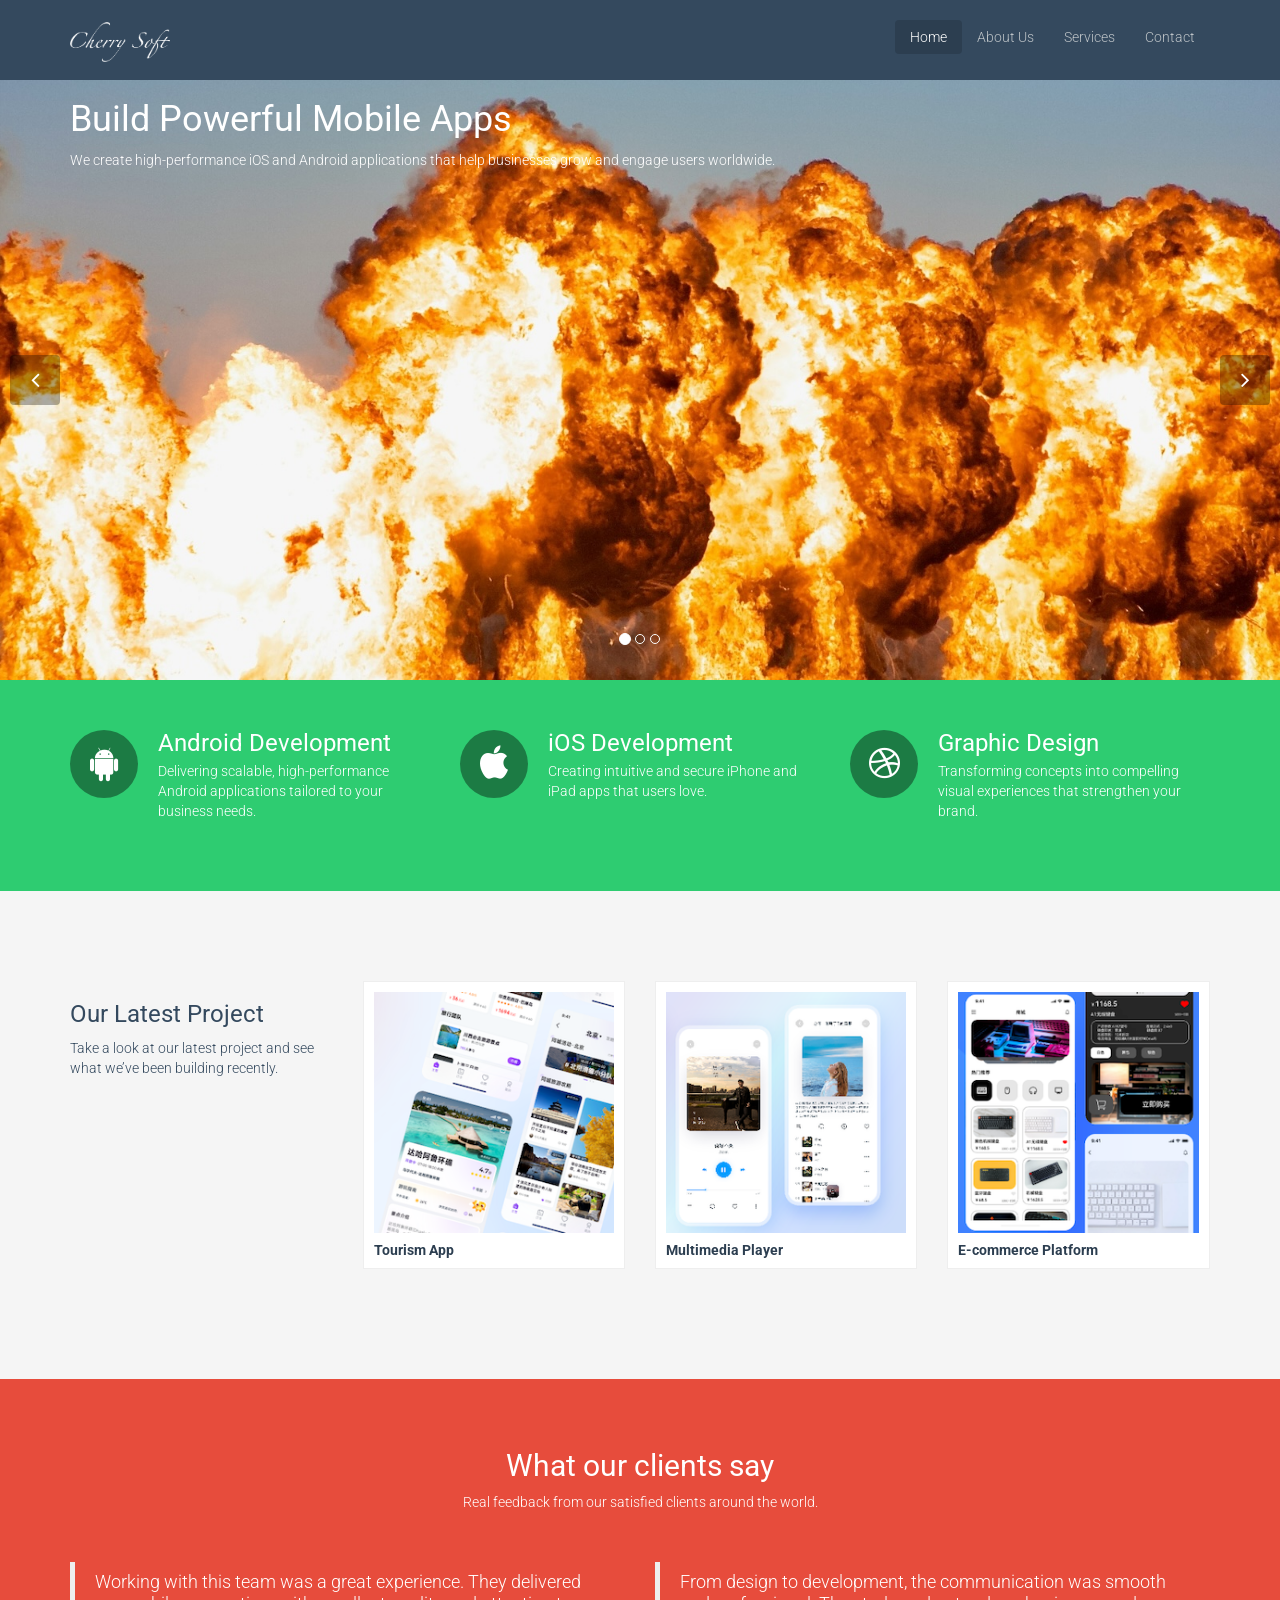
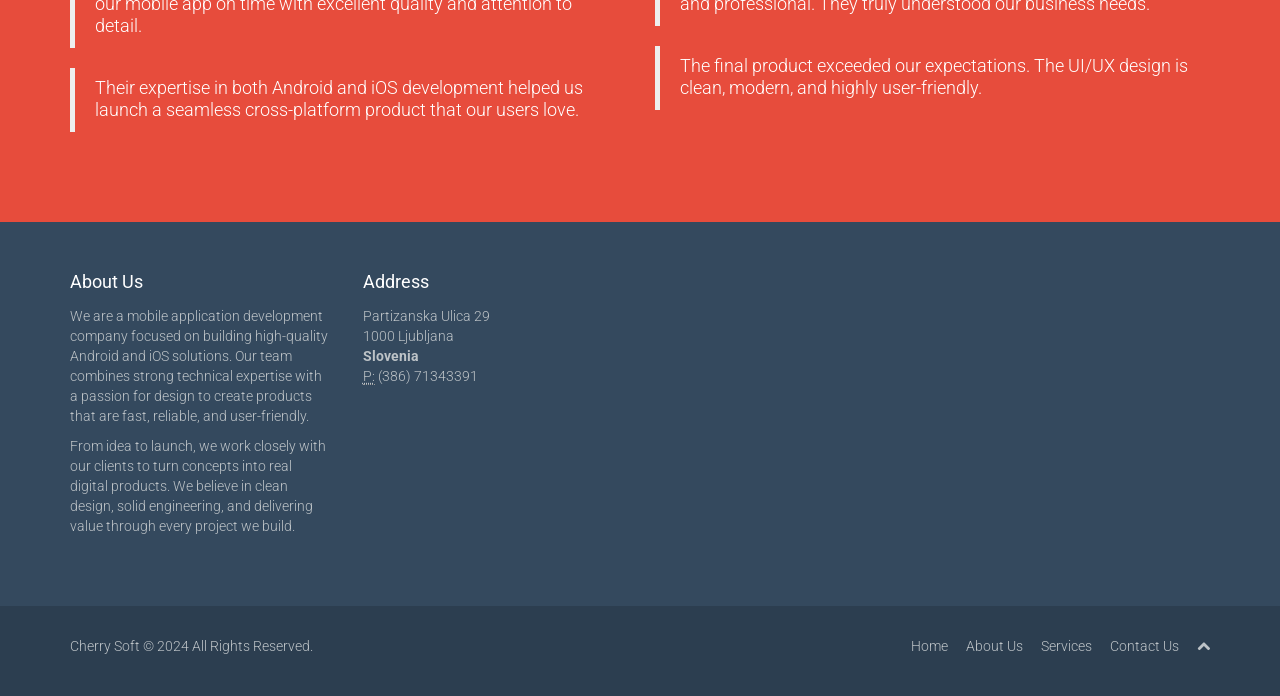
==== commit fed274d8: "修改首页项目" ====
--- a/index.html
+++ b/index.html
@@ -157,7 +157,7 @@
                                             <div class="item-inner">
                                                 <img class="img-responsive" src="images/portfolio/recent/item1.png" alt="">
                                                 <h5>
-                                                    Aggregated Wallet
+                                                    Tourism App
                                                 </h5>
                                             </div>
                                         </div>
@@ -167,7 +167,7 @@
                                             <div class="item-inner">
                                                 <img class="img-responsive" src="images/portfolio/recent/item3.png" alt="">
                                                 <h5>
-                                                    Game Marketplace
+                                                    Multimedia Player
                                                 </h5>
                                             </div>
                                         </div>
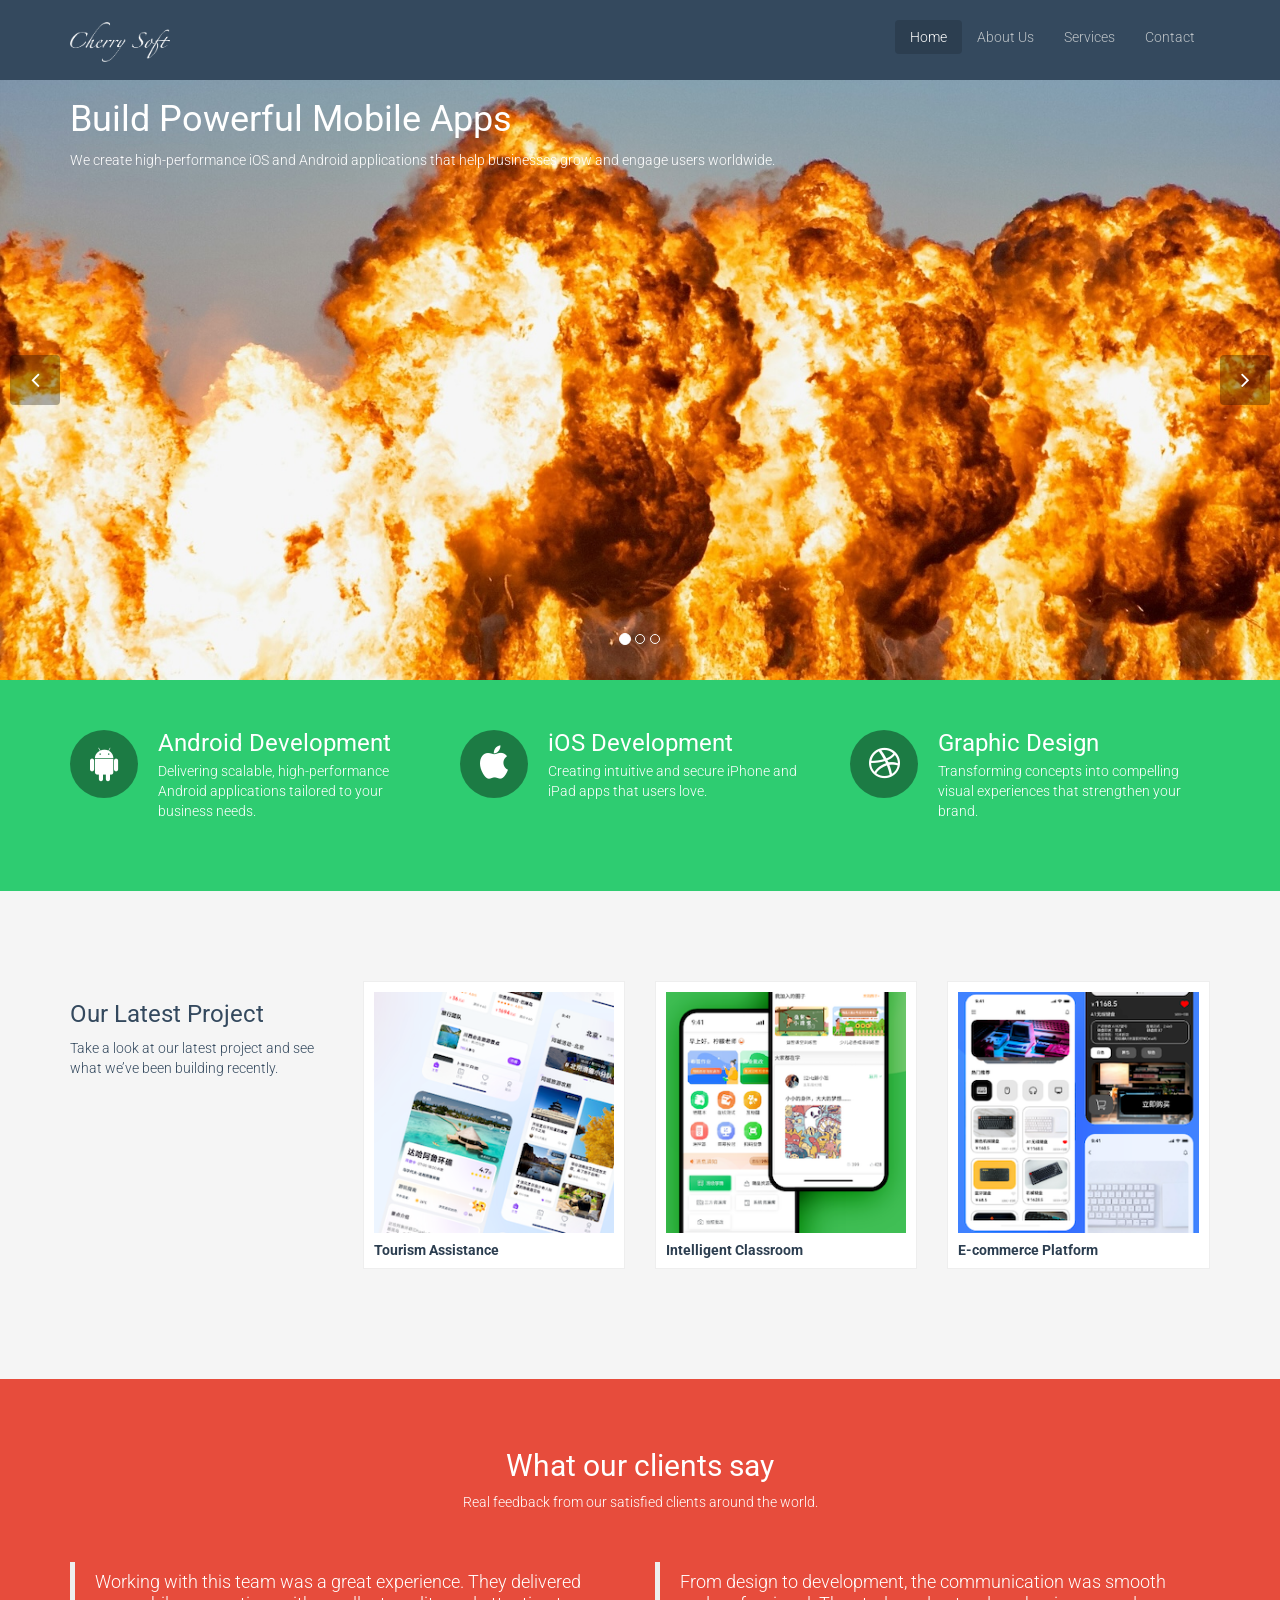
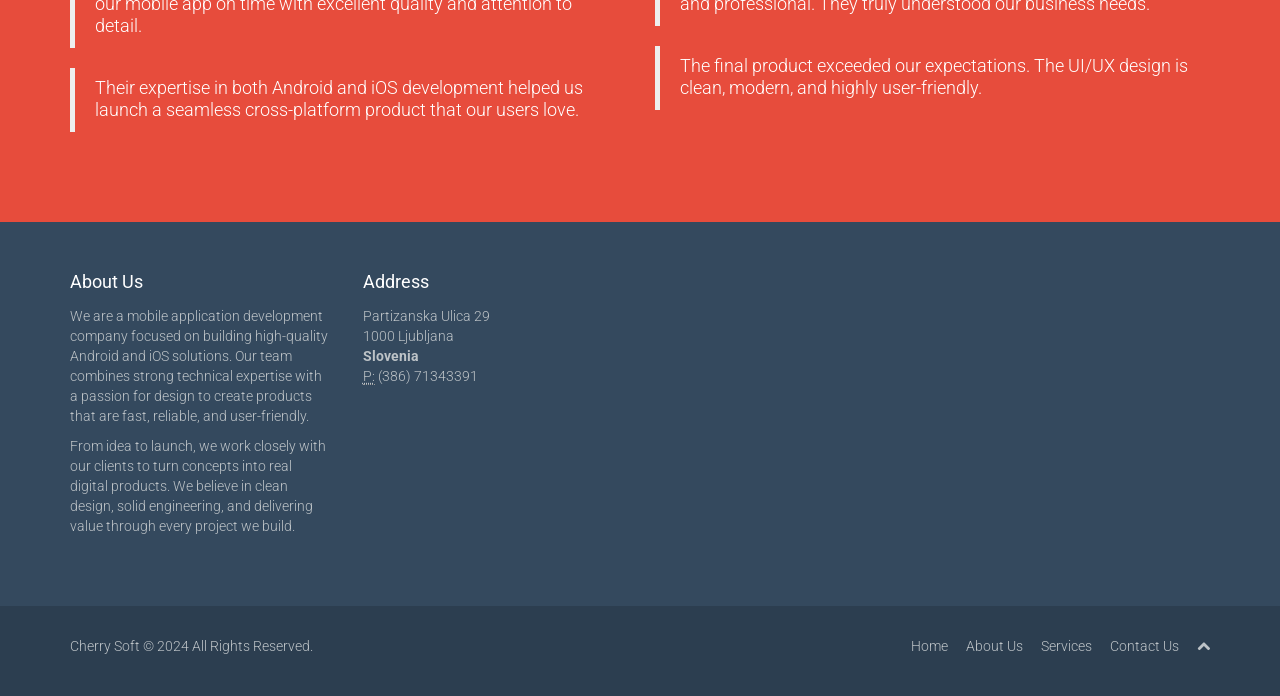
==== commit 77542390: "修改首页项目" ====
--- a/index.html
+++ b/index.html
@@ -157,7 +157,7 @@
                                             <div class="item-inner">
                                                 <img class="img-responsive" src="images/portfolio/recent/item1.png" alt="">
                                                 <h5>
-                                                    Tourism App
+                                                    Tourism Assistance
                                                 </h5>
                                             </div>
                                         </div>
@@ -167,7 +167,7 @@
                                             <div class="item-inner">
                                                 <img class="img-responsive" src="images/portfolio/recent/item3.png" alt="">
                                                 <h5>
-                                                    Multimedia Player
+                                                    Intelligent Classroom
                                                 </h5>
                                             </div>
                                         </div>
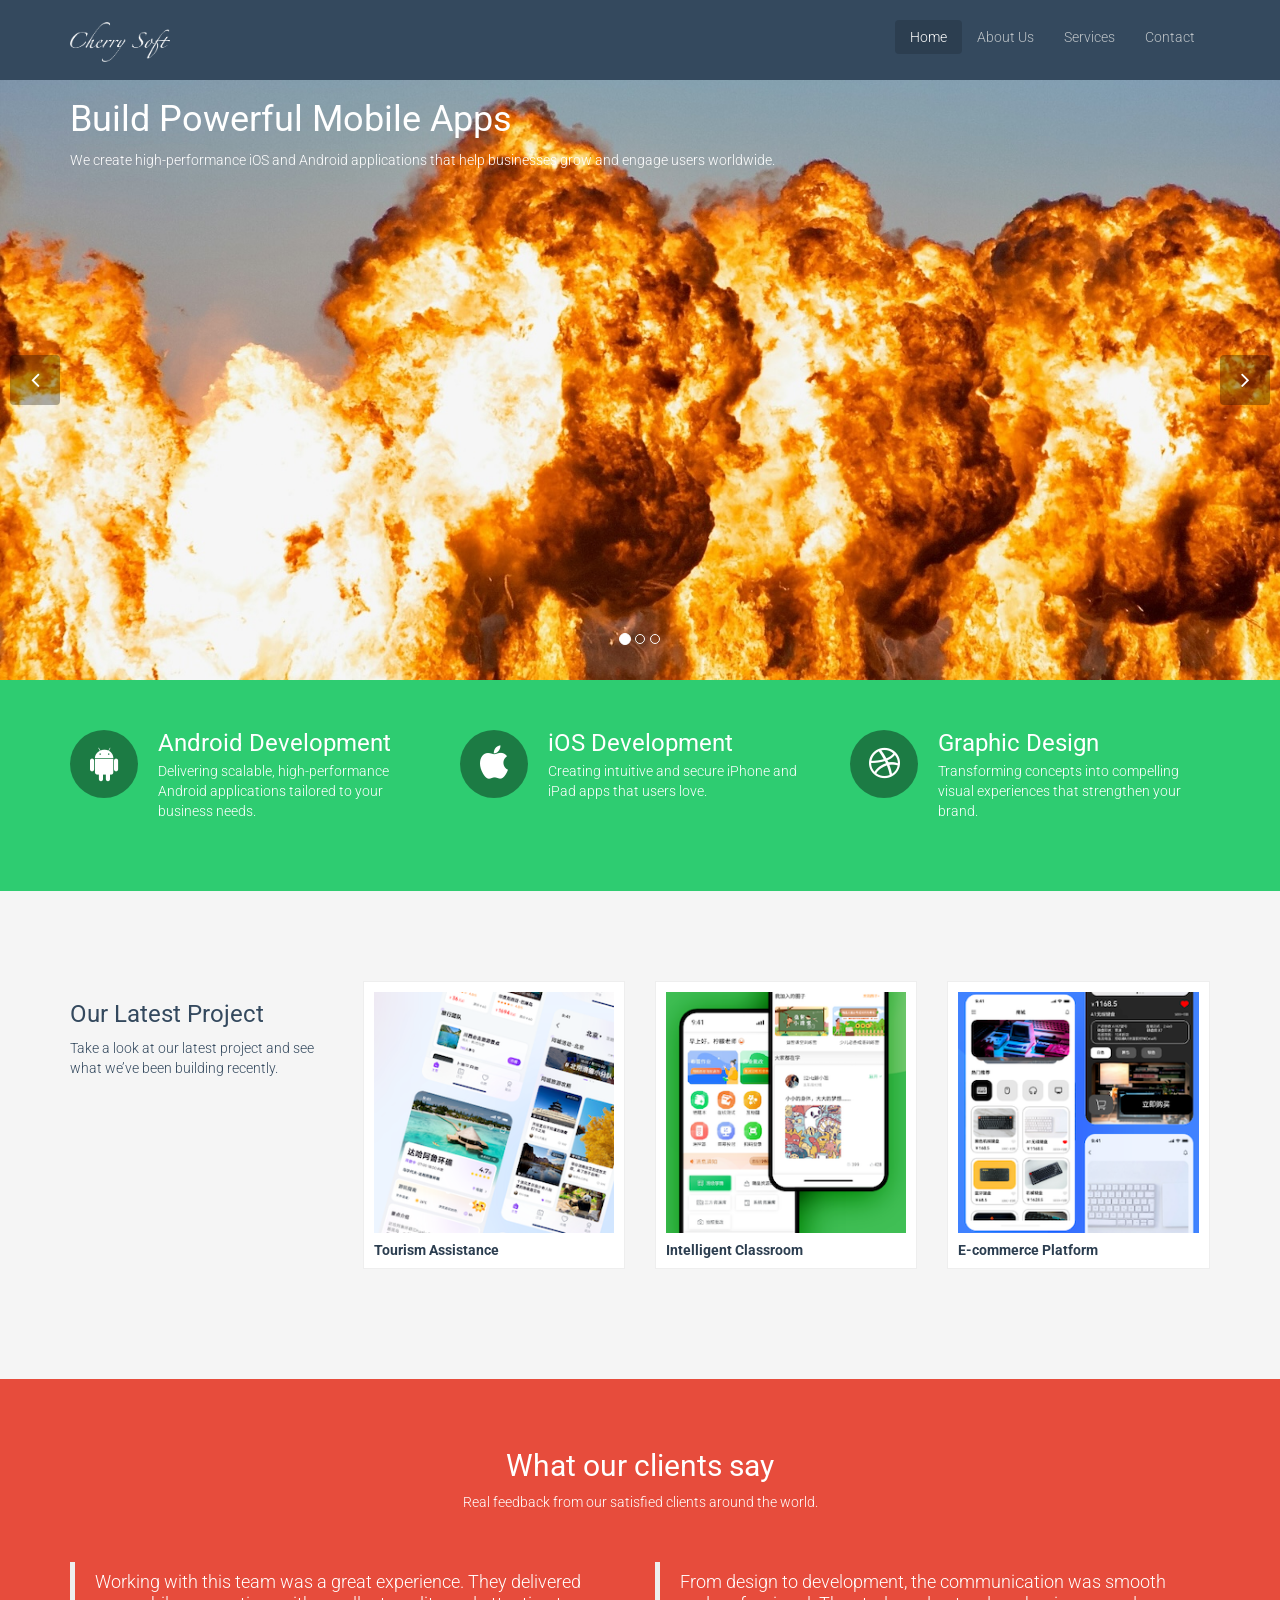
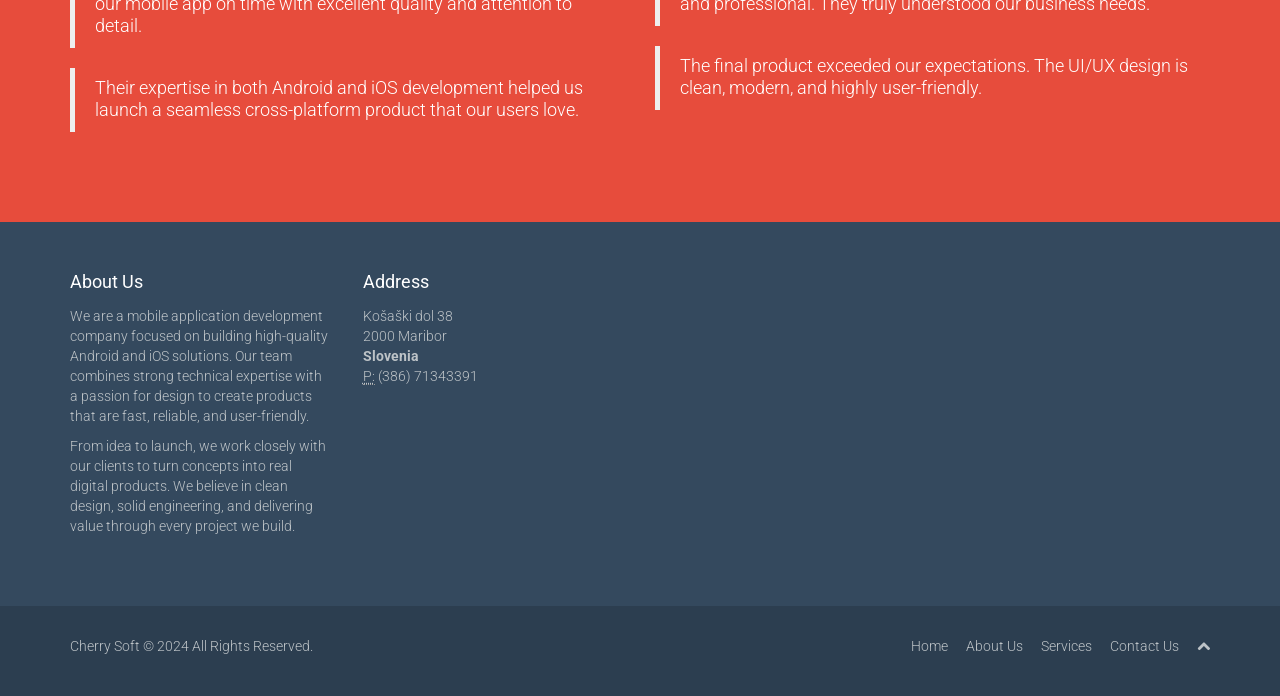
==== commit 9a9f4510: "修改地址" ====
--- a/index.html
+++ b/index.html
@@ -5,7 +5,7 @@
     <meta name="viewport" content="width=device-width, initial-scale=1.0">
     <meta name="description" content="">
     <meta name="author" content="">
-    <title>Home | Cherry Soft</title>
+    <title>Cherry Soft</title>
     <link href="css/bootstrap.min.css" rel="stylesheet">
     <link href="css/font-awesome.min.css" rel="stylesheet">
     <link href="css/prettyPhoto.css" rel="stylesheet">
@@ -235,8 +235,8 @@
                 <div class="col-md-3 col-sm-6">
                     <h4>Address</h4>
                     <address>
-                        Partizanska Ulica 29<br>
-                        1000 Ljubljana<br>
+                        Košaški dol 38<br>
+                        2000 Maribor<br>
                         <strong>Slovenia</strong><br>
                         <abbr title="Phone">P:</abbr> (386) 71343391
                     </address>
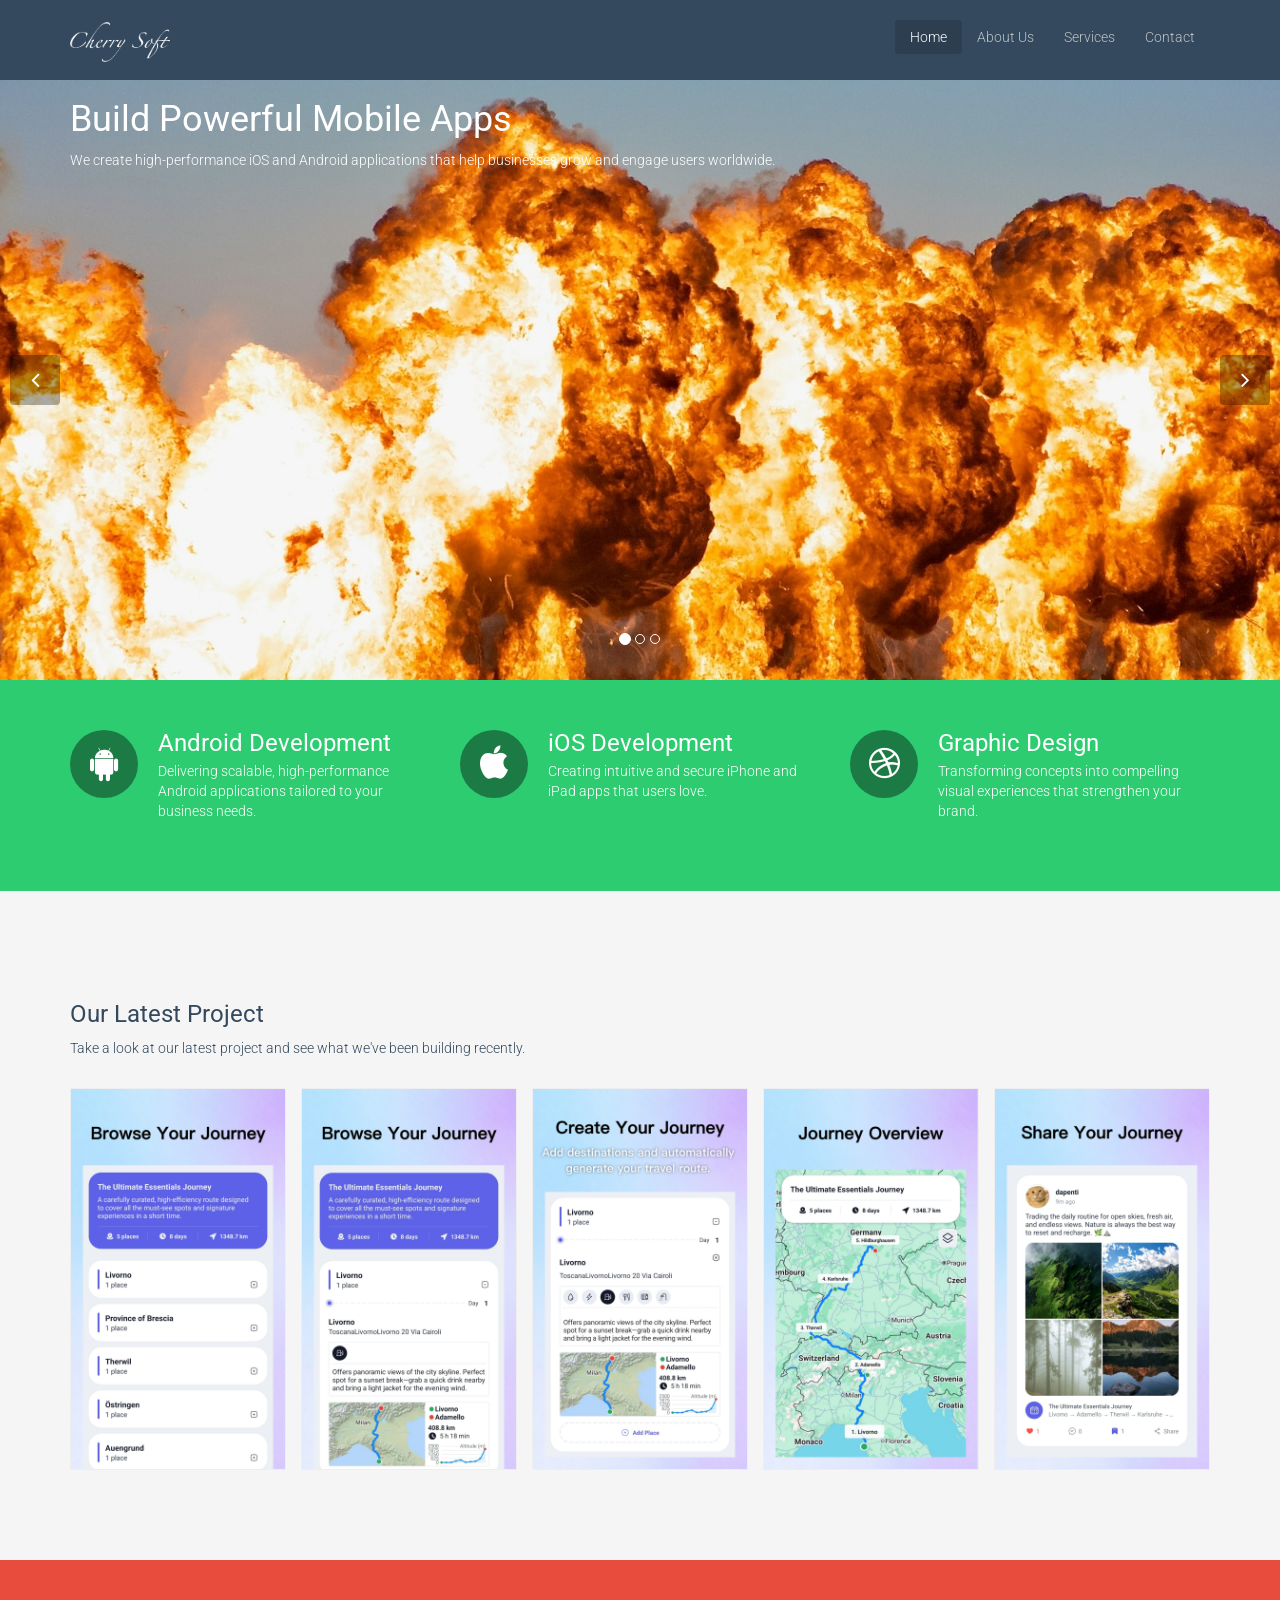
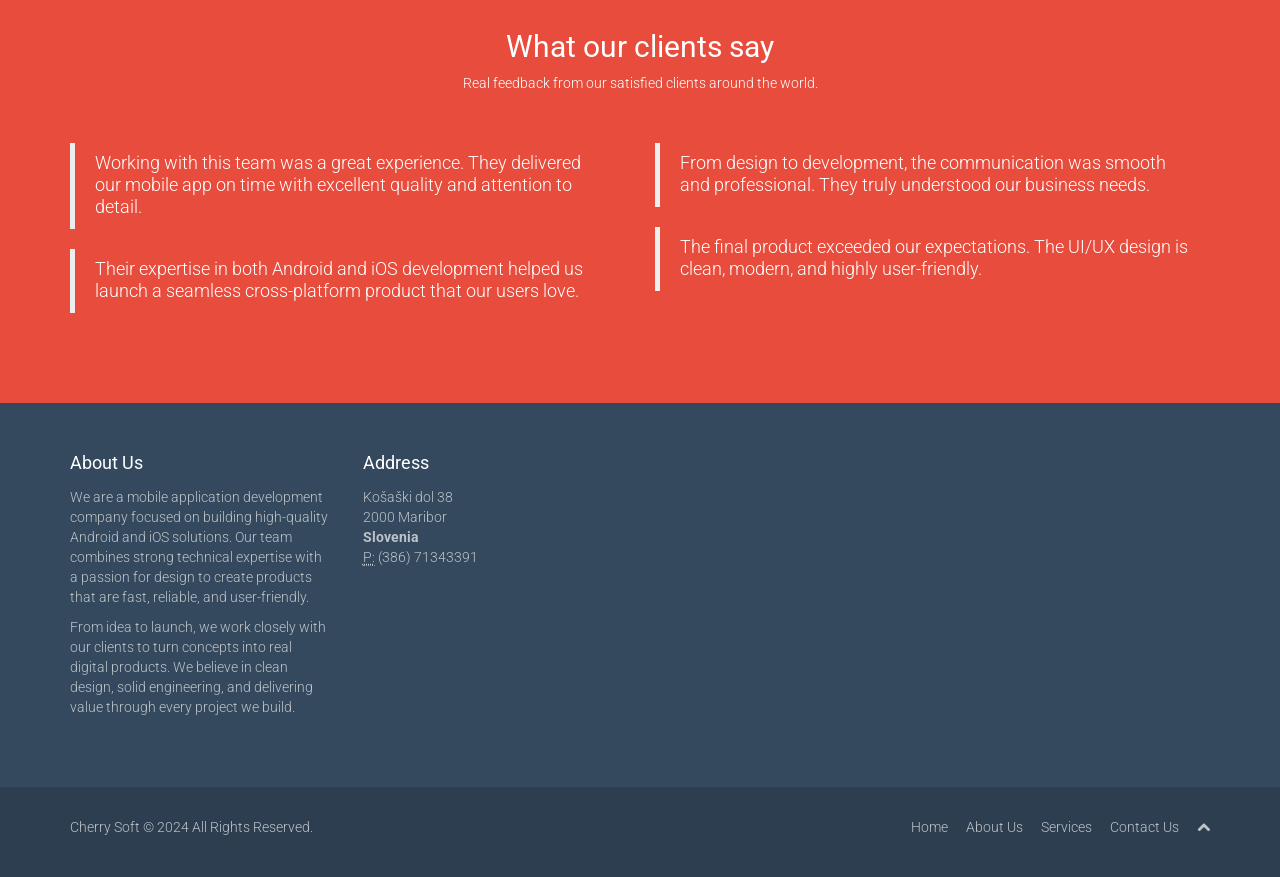
==== commit 232d9b98: "Replace 'Our Latest Project' with responsive portfolio gallery from images/portfolio/recent director" ====
--- a/index.html
+++ b/index.html
@@ -141,53 +141,25 @@
 
     <section id="recent-works">
         <div class="container">
-            <div class="row">
-                <div class="col-md-3">
-                    <h3>Our Latest Project</h3>
-                    <p>Take a look at our latest project and see what we’ve been building recently.</p>
-                    <p class="gap"></p>
-                </div>
-                <div class="col-md-9">
-                    <div id="scroller" class="carousel slide">
-                        <div class="carousel-inner">
-                            <div class="item active">
-                                <div class="row">
-                                    <div class="col-xs-4">
-                                        <div class="portfolio-item">
-                                            <div class="item-inner">
-                                                <img class="img-responsive" src="images/portfolio/recent/item1.png" alt="">
-                                                <h5>
-                                                    Tourism Assistance
-                                                </h5>
-                                            </div>
-                                        </div>
-                                    </div>                            
-                                    <div class="col-xs-4">
-                                        <div class="portfolio-item">
-                                            <div class="item-inner">
-                                                <img class="img-responsive" src="images/portfolio/recent/item3.png" alt="">
-                                                <h5>
-                                                    Intelligent Classroom
-                                                </h5>
-                                            </div>
-                                        </div>
-                                    </div>                            
-                                    <div class="col-xs-4">
-                                        <div class="portfolio-item">
-                                            <div class="item-inner">
-                                                <img class="img-responsive" src="images/portfolio/recent/item2.png" alt="">
-                                                <h5>
-                                                    E-commerce Platform
-                                                </h5>
-                                            </div>
-                                        </div>
-                                    </div>
-                                </div><!--/.row-->
-                            </div><!--/.item-->
-                        </div>
-                    </div>
-                </div>
-            </div><!--/.row-->
+            <h3>Our Latest Project</h3>
+            <p>Take a look at our latest project and see what we've been building recently.</p>
+            <div class="recent-portfolio-gallery">
+                <div class="portfolio-image-wrapper">
+                    <img src="images/portfolio/recent/browse your journey 2.png" alt="Browse your journey" class="portfolio-gallery-img">
+                </div>
+                <div class="portfolio-image-wrapper">
+                    <img src="images/portfolio/recent/browse your journey.png" alt="Browse your journey" class="portfolio-gallery-img">
+                </div>
+                <div class="portfolio-image-wrapper">
+                    <img src="images/portfolio/recent/create your journey.png" alt="Create your journey" class="portfolio-gallery-img">
+                </div>
+                <div class="portfolio-image-wrapper">
+                    <img src="images/portfolio/recent/journey overview.png" alt="Journey overview" class="portfolio-gallery-img">
+                </div>
+                <div class="portfolio-image-wrapper">
+                    <img src="images/portfolio/recent/share your journey.png" alt="Share your journey" class="portfolio-gallery-img">
+                </div>
+            </div>
         </div>
     </section><!--/#recent-works-->
 
--- a/css/main.css
+++ b/css/main.css
@@ -1091,3 +1091,69 @@
   margin-top: 150px;
   margin-bottom: 150px;
 }
+
+/* Recent Portfolio Gallery */
+.recent-portfolio-gallery {
+  display: flex;
+  flex-wrap: wrap;
+  gap: 15px;
+  justify-content: flex-start;
+  align-items: stretch;
+  margin-top: 30px;
+}
+
+.portfolio-image-wrapper {
+  flex: 1;
+  min-width: 150px;
+  max-width: calc(20% - 12px);
+  overflow: hidden;
+  background: #fff;
+  border: 1px solid #eee;
+}
+
+.portfolio-gallery-img {
+  width: 100%;
+  height: 100%;
+  object-fit: cover;
+  display: block;
+  transition: transform 0.3s ease;
+}
+
+.portfolio-image-wrapper:hover .portfolio-gallery-img {
+  transform: scale(1.05);
+}
+
+/* Responsive design */
+@media (max-width: 1200px) {
+  .portfolio-image-wrapper {
+    max-width: calc(25% - 12px);
+  }
+}
+
+@media (max-width: 992px) {
+  .portfolio-image-wrapper {
+    max-width: calc(33.33% - 10px);
+  }
+}
+
+@media (max-width: 768px) {
+  .portfolio-image-wrapper {
+    max-width: calc(50% - 8px);
+    min-width: 120px;
+  }
+  
+  .recent-portfolio-gallery {
+    gap: 10px;
+  }
+}
+
+@media (max-width: 480px) {
+  .portfolio-image-wrapper {
+    max-width: 100%;
+    min-width: 100%;
+  }
+  
+  .recent-portfolio-gallery {
+    gap: 8px;
+  }
+}
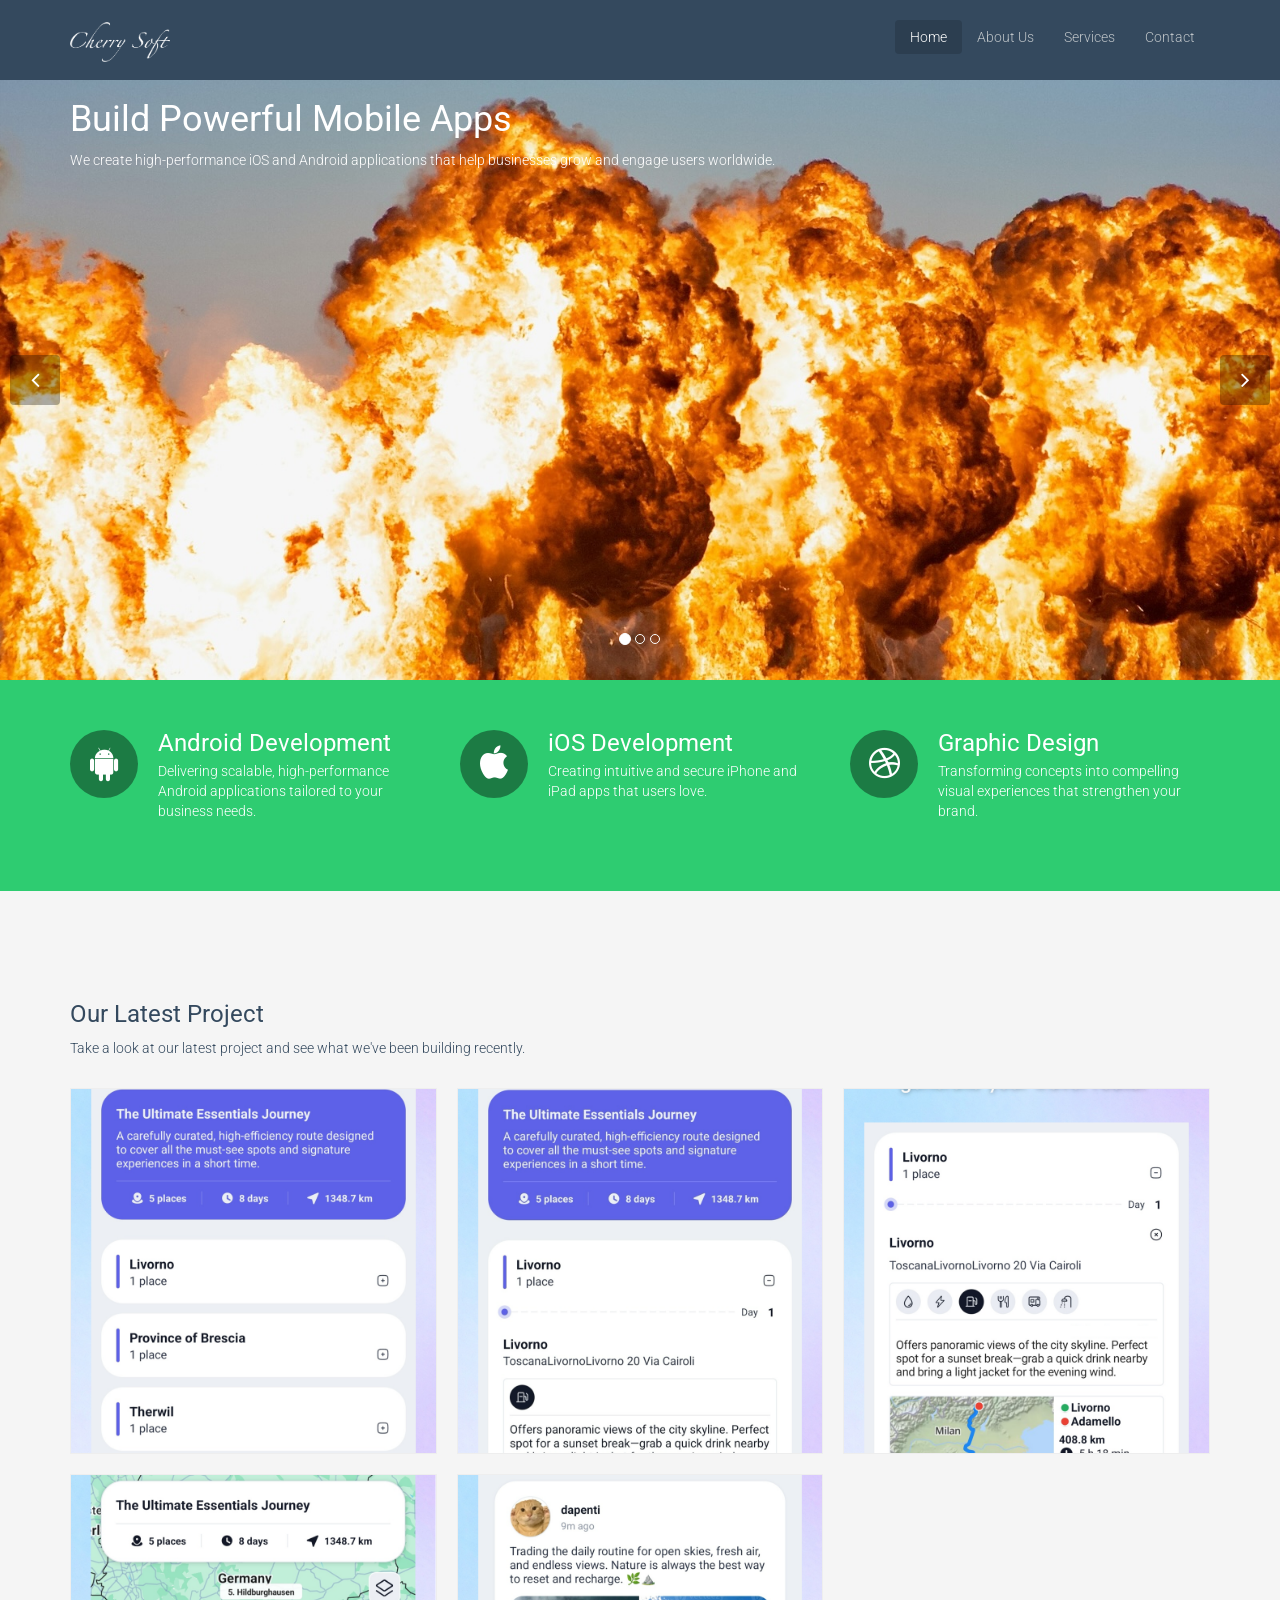
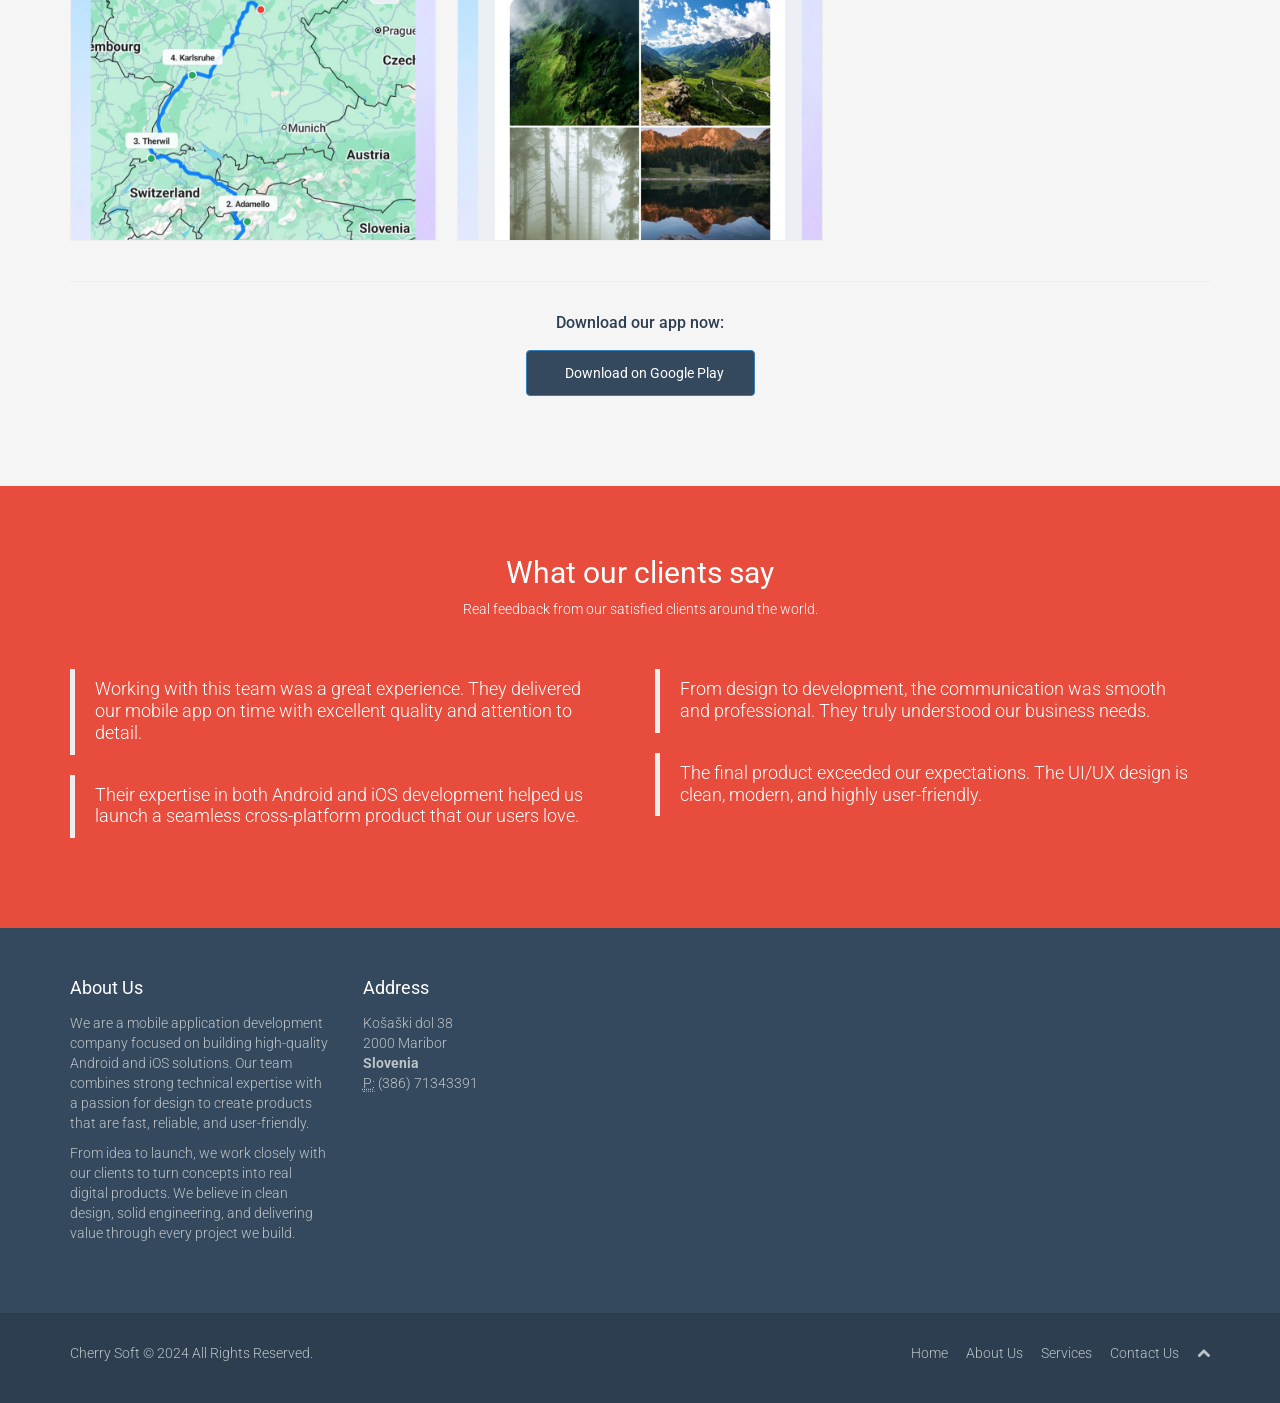
==== commit fcc2bebc: "Update portfolio gallery layout and add app download link - Changed gallery to always display 3 colu" ====
--- a/index.html
+++ b/index.html
@@ -160,6 +160,12 @@
                     <img src="images/portfolio/recent/share your journey.png" alt="Share your journey" class="portfolio-gallery-img">
                 </div>
             </div>
+            <div class="app-download-section">
+                <p>Download our app now:</p>
+                <a href="https://play.google.com/store/apps/details?id=com.cherry.tripgenie" class="btn btn-primary" target="_blank">
+                    <i class="fa fa-android"></i> Download on Google Play
+                </a>
+            </div>
         </div>
     </section><!--/#recent-works-->
 
--- a/css/main.css
+++ b/css/main.css
@@ -1094,21 +1094,21 @@
 
 /* Recent Portfolio Gallery */
 .recent-portfolio-gallery {
-  display: flex;
-  flex-wrap: wrap;
-  gap: 15px;
-  justify-content: flex-start;
-  align-items: stretch;
+  display: grid;
+  grid-template-columns: repeat(3, 1fr);
+  gap: 20px;
   margin-top: 30px;
+  margin-bottom: 40px;
 }
 
 .portfolio-image-wrapper {
-  flex: 1;
-  min-width: 150px;
-  max-width: calc(20% - 12px);
+  aspect-ratio: 1;
   overflow: hidden;
   background: #fff;
   border: 1px solid #eee;
+  display: flex;
+  align-items: center;
+  justify-content: center;
 }
 
 .portfolio-gallery-img {
@@ -1123,37 +1123,51 @@
   transform: scale(1.05);
 }
 
+/* App Download Section */
+.app-download-section {
+  text-align: center;
+  margin-top: 40px;
+  padding-top: 30px;
+  border-top: 1px solid #eee;
+}
+
+.app-download-section p {
+  font-size: 16px;
+  font-weight: 500;
+  margin-bottom: 15px;
+  color: #2c3e50;
+}
+
+.app-download-section .btn {
+  display: inline-block;
+  padding: 12px 30px;
+  background: #34495e;
+  color: #fff;
+  text-decoration: none;
+  border-radius: 4px;
+  transition: background 0.3s ease;
+}
+
+.app-download-section .btn:hover {
+  background: #1a252f;
+  color: #fff;
+}
+
+.app-download-section .fa {
+  margin-right: 8px;
+}
+
 /* Responsive design */
-@media (max-width: 1200px) {
-  .portfolio-image-wrapper {
-    max-width: calc(25% - 12px);
+@media (max-width: 992px) {
+  .recent-portfolio-gallery {
+    grid-template-columns: repeat(2, 1fr);
+    gap: 15px;
   }
 }
 
-@media (max-width: 992px) {
-  .portfolio-image-wrapper {
-    max-width: calc(33.33% - 10px);
-  }
-}
-
-@media (max-width: 768px) {
-  .portfolio-image-wrapper {
-    max-width: calc(50% - 8px);
-    min-width: 120px;
-  }
-  
+@media (max-width: 576px) {
   .recent-portfolio-gallery {
+    grid-template-columns: 1fr;
     gap: 10px;
   }
 }
-
-@media (max-width: 480px) {
-  .portfolio-image-wrapper {
-    max-width: 100%;
-    min-width: 100%;
-  }
-  
-  .recent-portfolio-gallery {
-    gap: 8px;
-  }
-}
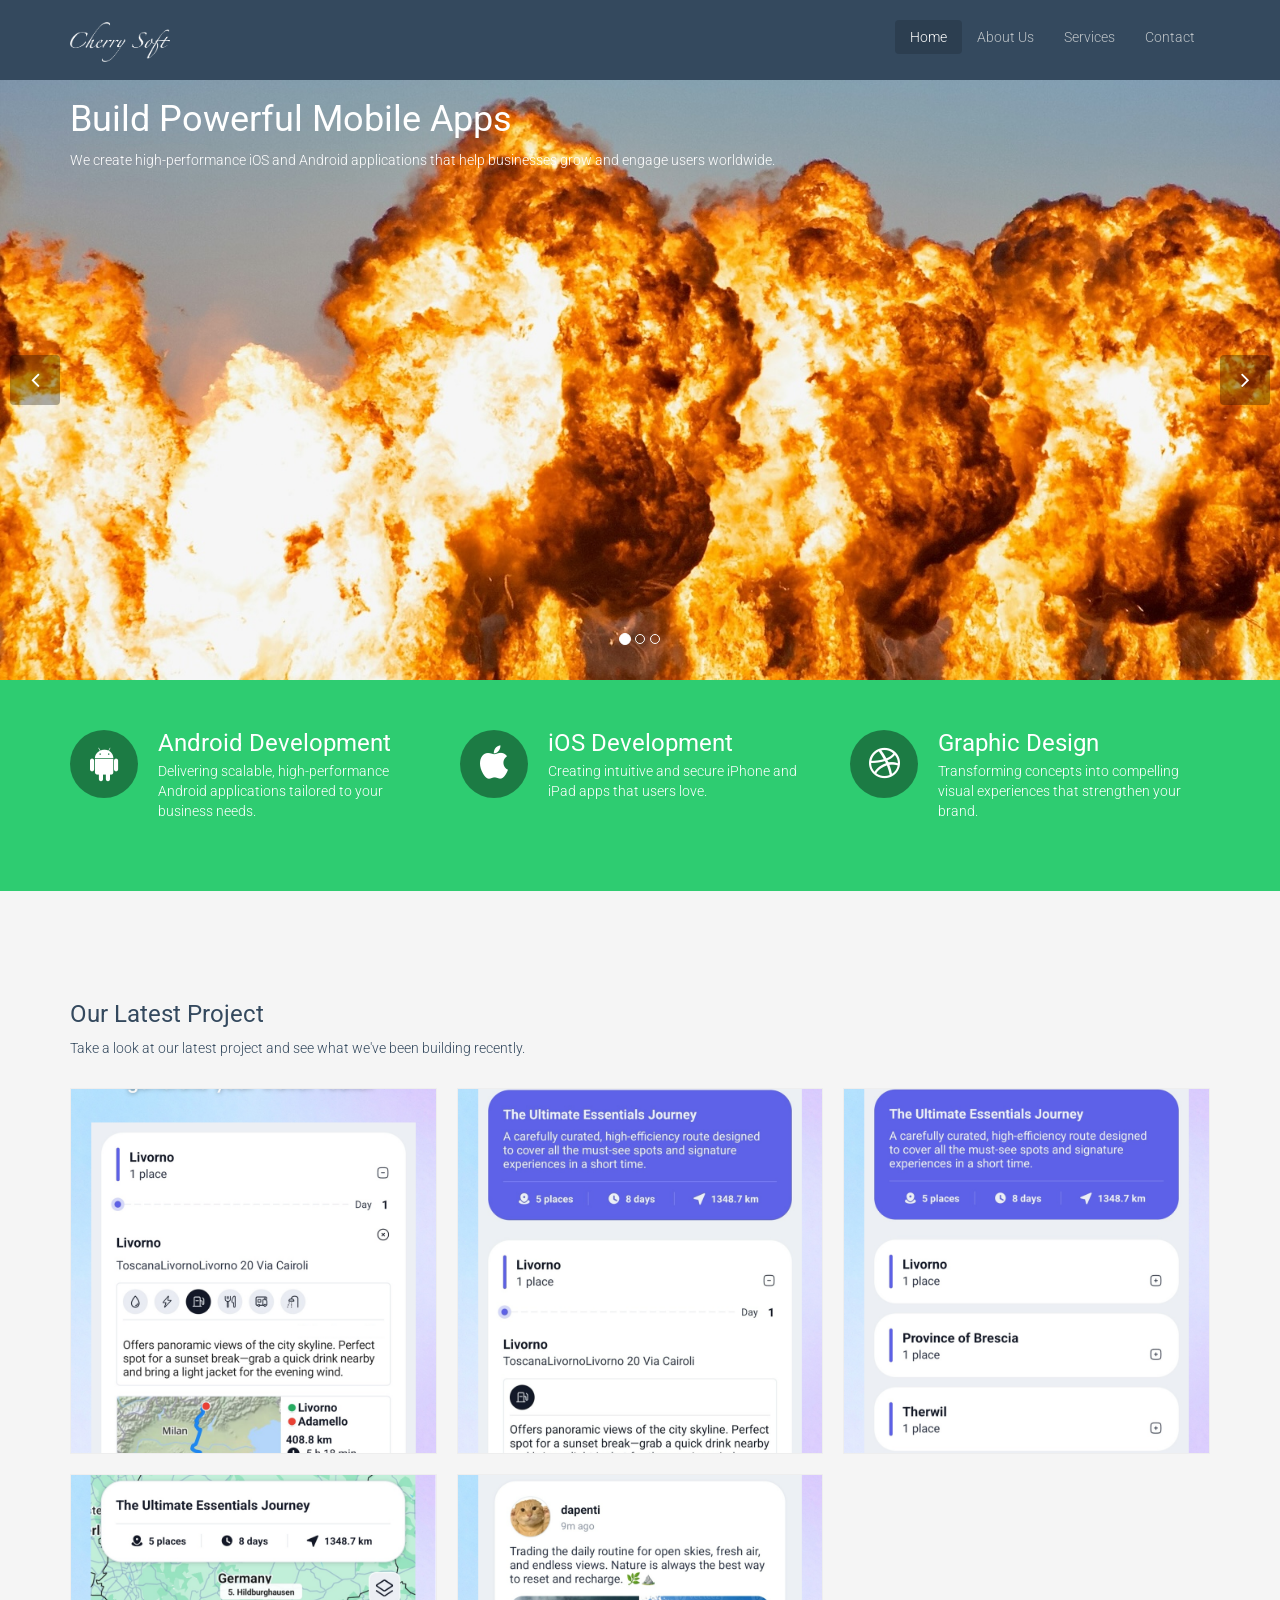
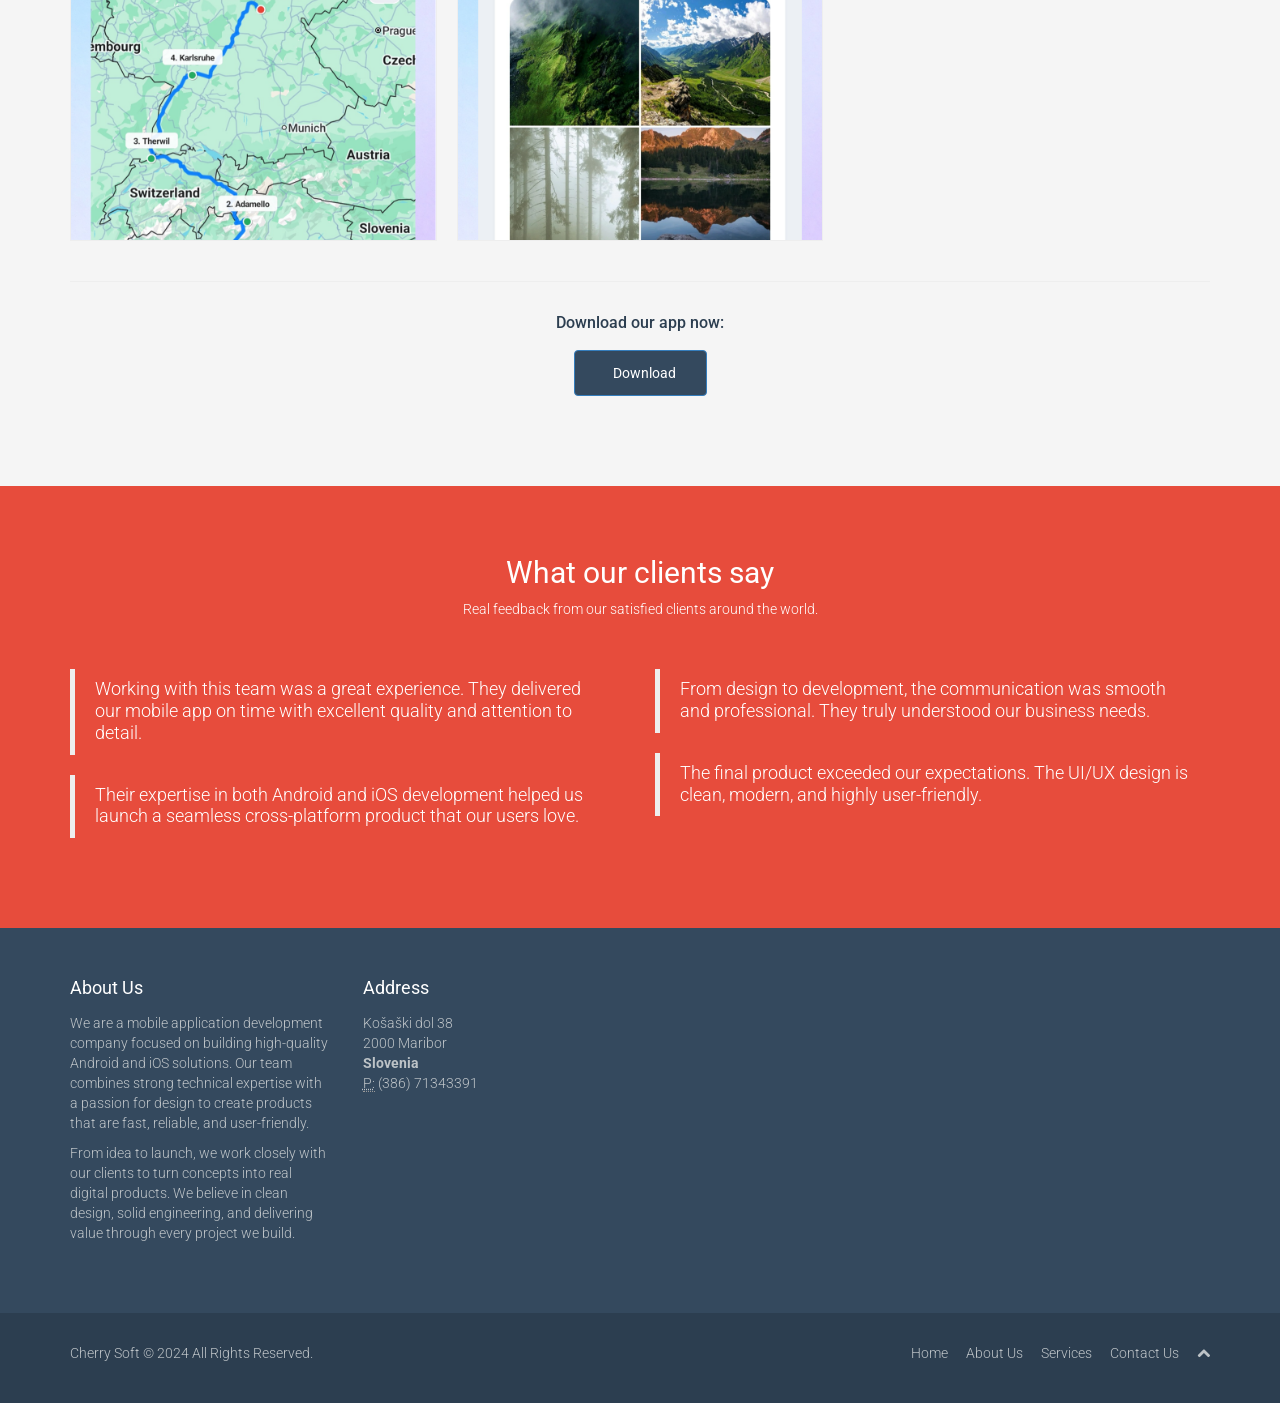
==== commit d17a4188: "修改最近项目" ====
--- a/index.html
+++ b/index.html
@@ -145,13 +145,13 @@
             <p>Take a look at our latest project and see what we've been building recently.</p>
             <div class="recent-portfolio-gallery">
                 <div class="portfolio-image-wrapper">
+                    <img src="images/portfolio/recent/create your journey.png" alt="Create your journey" class="portfolio-gallery-img">
+                </div>
+                <div class="portfolio-image-wrapper">
+                    <img src="images/portfolio/recent/browse your journey.png" alt="Browse your journey" class="portfolio-gallery-img">
+                </div>
+                <div class="portfolio-image-wrapper">
                     <img src="images/portfolio/recent/browse your journey 2.png" alt="Browse your journey" class="portfolio-gallery-img">
-                </div>
-                <div class="portfolio-image-wrapper">
-                    <img src="images/portfolio/recent/browse your journey.png" alt="Browse your journey" class="portfolio-gallery-img">
-                </div>
-                <div class="portfolio-image-wrapper">
-                    <img src="images/portfolio/recent/create your journey.png" alt="Create your journey" class="portfolio-gallery-img">
                 </div>
                 <div class="portfolio-image-wrapper">
                     <img src="images/portfolio/recent/journey overview.png" alt="Journey overview" class="portfolio-gallery-img">
@@ -162,8 +162,8 @@
             </div>
             <div class="app-download-section">
                 <p>Download our app now:</p>
-                <a href="https://play.google.com/store/apps/details?id=com.cherry.tripgenie" class="btn btn-primary" target="_blank">
-                    <i class="fa fa-android"></i> Download on Google Play
+                <a href="https://tripgenie.site" class="btn btn-primary" target="_blank">
+                    <i class="fa fa-android"></i> Download
                 </a>
             </div>
         </div>
